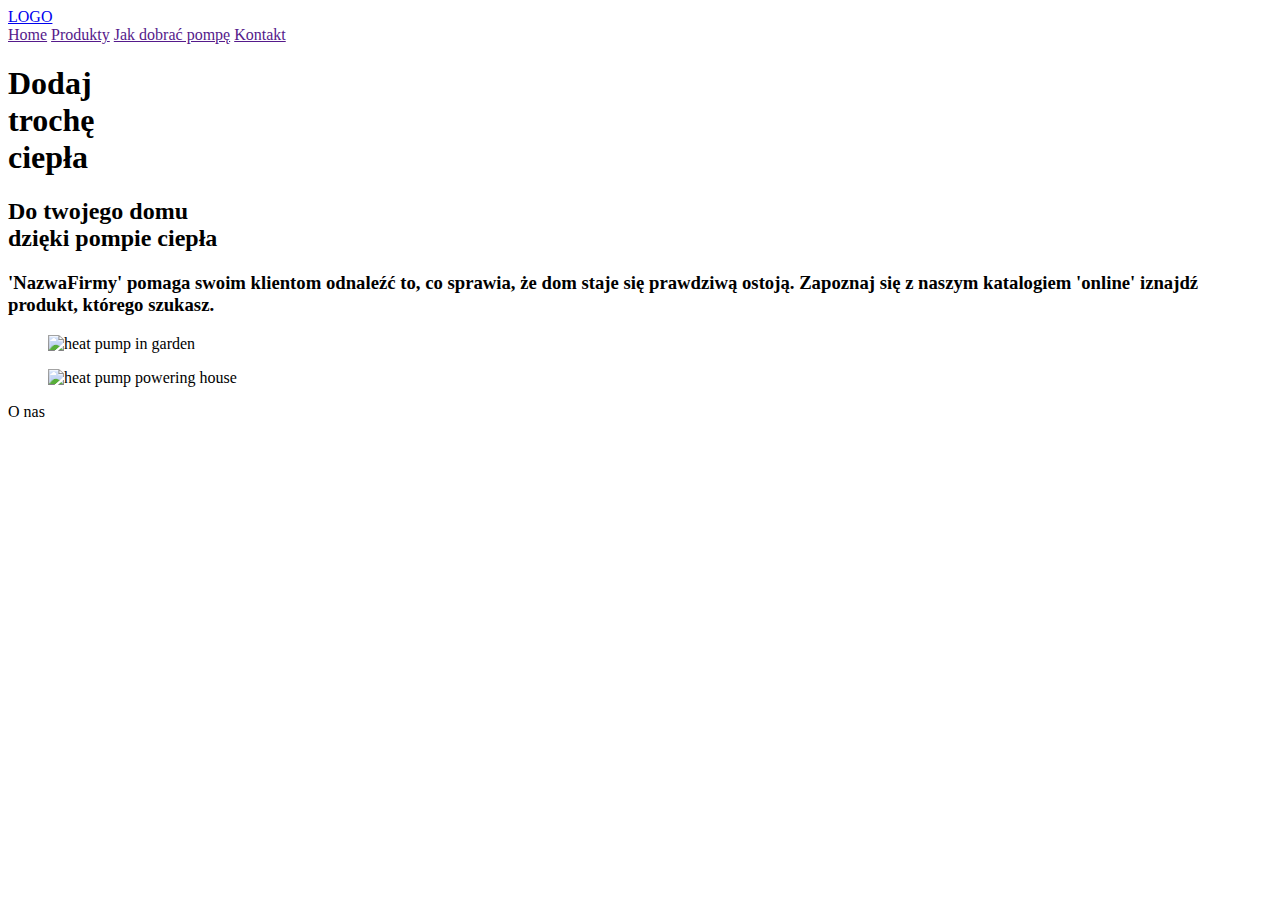
==== index.html @ c2d73fab "initial commit" ====
<!DOCTYPE html>
<html lang="pl">
	<head>
		<link rel="stylesheet" href="indexStyles.css" />

		<link rel="preconnect" href="https://fonts.gstatic.com" />
		<link href="https://fonts.googleapis.com/css2?family=Roboto:wght@100;300;500;700&display=swap" rel="stylesheet" />
	</head>

	<body>
		<header class="header">
			<a href="#default" class="logo">LOGO</a>
			<div class="header-right">
				<a href="">Home</a>
				<a href="">Produkty</a>
				<a href="">Jak dobrać pompę</a>
				<a href="">Kontakt</a>
			</div>
		</header>

		<div class="row">
			<div class="column left">
				<section class="pump-description">
					<h1>
						Dodaj <br />
						trochę <br />
						ciepła
					</h1>
					<h2>
						Do twojego domu <br />
						dzięki pompie ciepła
					</h2>
					<h3>
						'NazwaFirmy' pomaga swoim klientom odnaleźć to, co sprawia, że dom staje się prawdziwą ostoją. Zapoznaj się z naszym katalogiem 'online'
						iznajdź produkt, którego szukasz.
					</h3>
				</section>
			</div>
			<div class="column right">
				<figure>
					<img src="Images/hp3.png" alt="heat pump in garden" />
				</figure>
			</div>
		</div>

		<div class="about-us">
			<figure>
				<img src="Images/heat-pump 1.jpg" alt="heat pump powering house" />
			</figure>
			<p>O nas</p>
		</div>
	</body>
</html>
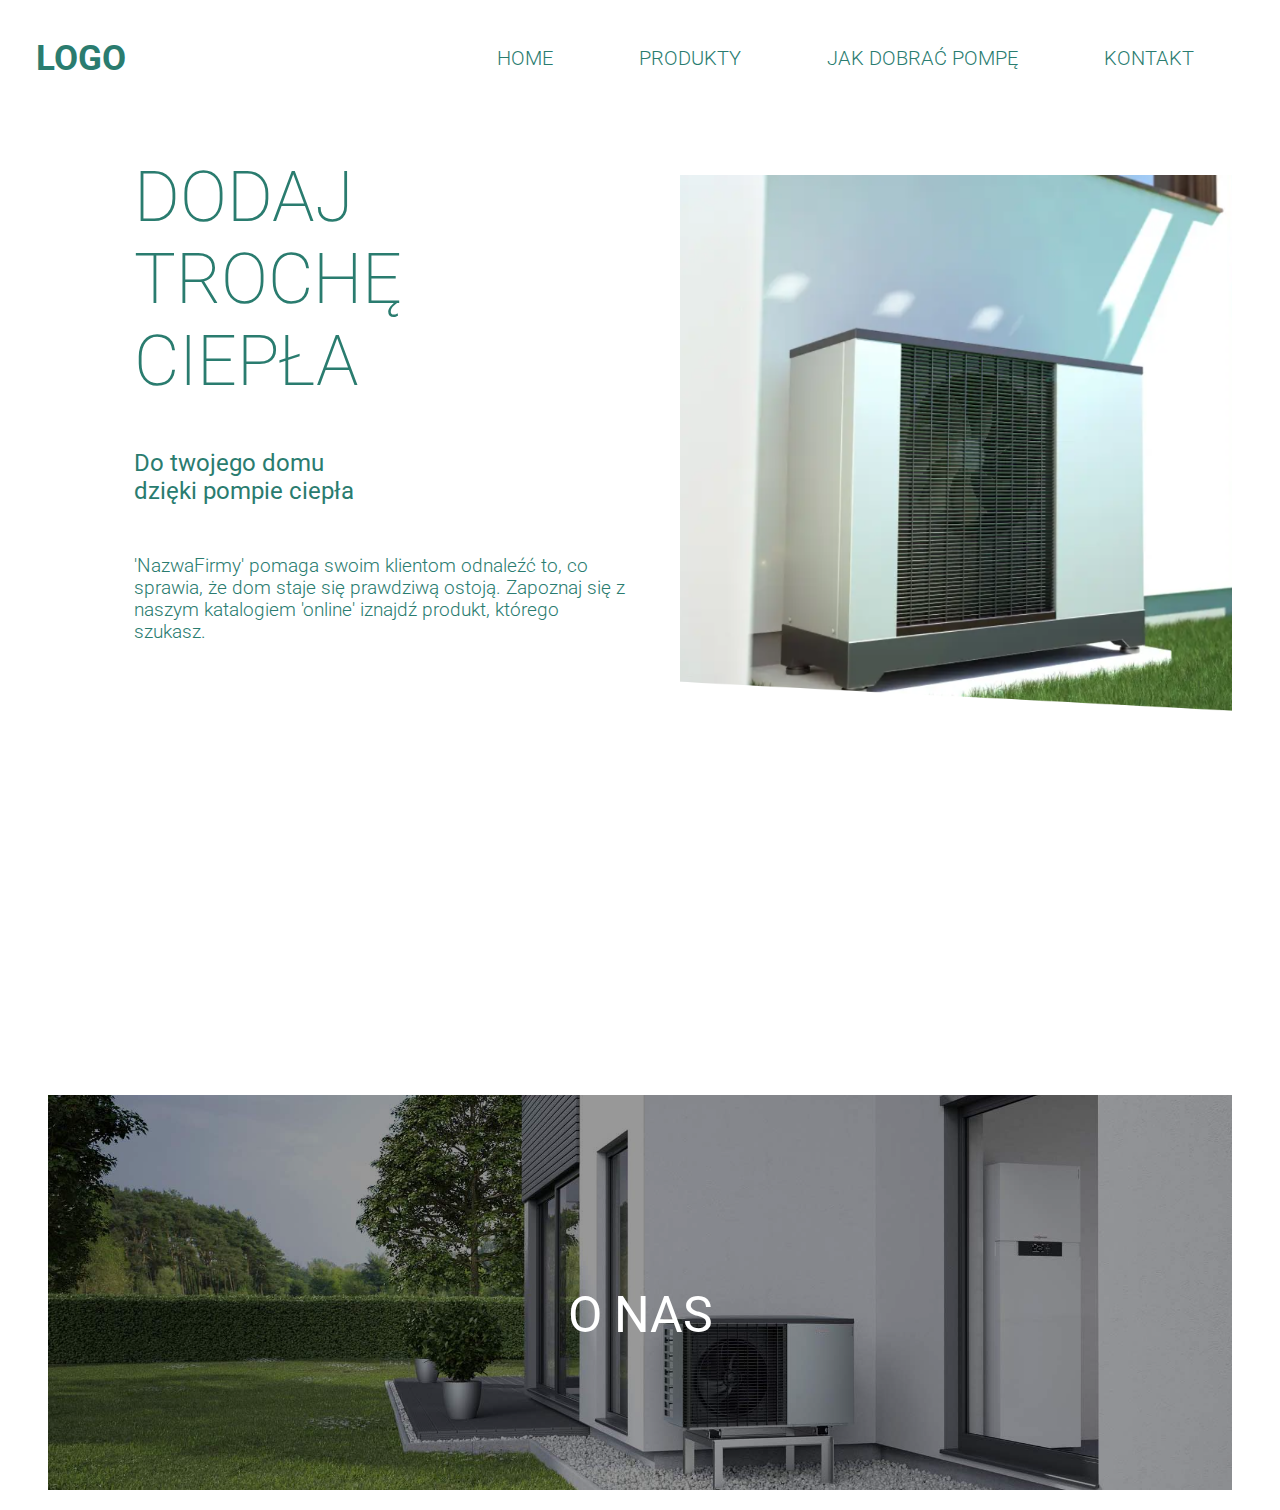
==== commit 95dbcbd1: "initial commit" ====
--- a/index.html
+++ b/index.html
@@ -48,6 +48,8 @@
 				<img src="Images/heat-pump 1.jpg" alt="heat pump powering house" />
 			</figure>
 			<p>O nas</p>
+
+			<div class="our-history"></div>
 		</div>
 	</body>
 </html>
--- a/indexStyles.css
+++ b/indexStyles.css
@@ -0,0 +1,170 @@
+body::-webkit-scrollbar {
+	padding: 0;
+	margin: 0;
+
+	overflow-y: scroll;
+	-ms-overflow-style: none; /* IE and Edge */
+	scrollbar-width: none; /* Firefox */
+	display: none; /* Hide scrollbar for Chrome, Safari and Opera */
+}
+
+/* 
+HEADER HEADER HEADER
+HEADER HEADER HEADER
+*/
+
+.header {
+	overflow: hidden;
+	padding: 20px 10px;
+}
+
+.header a {
+	float: left;
+	color: #2a7c6f;
+	text-transform: uppercase;
+	margin-right: 50px;
+	text-align: center;
+	font-family: "Roboto", sans-serif;
+	padding: 18px;
+	font-weight: 300;
+	text-decoration: none;
+	font-size: 20px;
+	line-height: 25px;
+	border-radius: 4px;
+}
+
+.header a:hover {
+	color: #70ccbd;
+}
+
+.header a.logo {
+	font-size: 35px;
+	font-weight: bold;
+}
+
+.header-right {
+	float: right;
+}
+
+@media screen and (max-width: 990px) {
+	.header a {
+		margin-right: 10px;
+	}
+}
+
+@media screen and (max-width: 795px) {
+	.header a {
+		float: none;
+		display: block;
+		text-align: center;
+	}
+	.header-right {
+		float: none;
+	}
+}
+
+/* 
+HEADER HEADER HEADER
+HEADER HEADER HEADER
+*/
+
+/* 
+ADD-HEAT SECTION ADD-HEAT SECTION
+ADD-HEAT SECTION ADD-HEAT SECTION
+*/
+
+.column {
+	float: left;
+	color: #2a7c6f;
+	font-family: "Roboto", sans-serif;
+}
+.left {
+	width: 50%;
+}
+
+.right {
+	width: 50%;
+}
+.right img {
+	margin-top: 50px;
+	max-width: 100%;
+	height: auto;
+}
+
+.pump-description {
+	margin: 0 0 0 20%;
+}
+.pump-description h1 {
+	font-weight: 200;
+	font-size: 70px;
+	text-transform: uppercase;
+}
+.pump-description h2 {
+	font-weight: 400;
+}
+.pump-description h3 {
+	font-weight: 300;
+	margin-top: 50px;
+	max-width: 500px;
+}
+
+.row:after {
+	content: "";
+	display: table;
+	clear: both;
+}
+
+@media screen and (max-width: 1000px) {
+	.column {
+		width: 100%;
+	}
+	.right img {
+		display: block;
+		margin-left: auto;
+		margin-right: auto;
+		width: 100%;
+	}
+
+	.pump-description {
+		margin: 0px;
+		text-align: center;
+	}
+	.pump-description h3 {
+		margin: auto;
+		margin-top: 50px;
+	}
+}
+
+/* 
+ADD-HEAT SECTION ADD-HEAT SECTION
+ADD-HEAT SECTION ADD-HEAT SECTION
+*/
+
+/*ABOUT-US ABOUT-US ABOUT-US*/
+/*ABOUT-US ABOUT-US ABOUT-US*/
+
+.about-us {
+	margin-top: 350px;
+	text-align: center;
+	position: relative;
+}
+
+.about-us img {
+	width: 100%;
+	height: auto;
+
+	filter: brightness(60%);
+}
+.about-us p {
+	position: absolute;
+	top: 50%;
+	left: 50%;
+	transform: translate(-50%, -100%);
+	color: white;
+	font-size: 50px;
+	text-transform: uppercase;
+	font-family: "Roboto", sans-serif;
+}
+
+/*ABOUT-US ABOUT-US ABOUT-US*/
+/*ABOUT-US ABOUT-US ABOUT-US*/
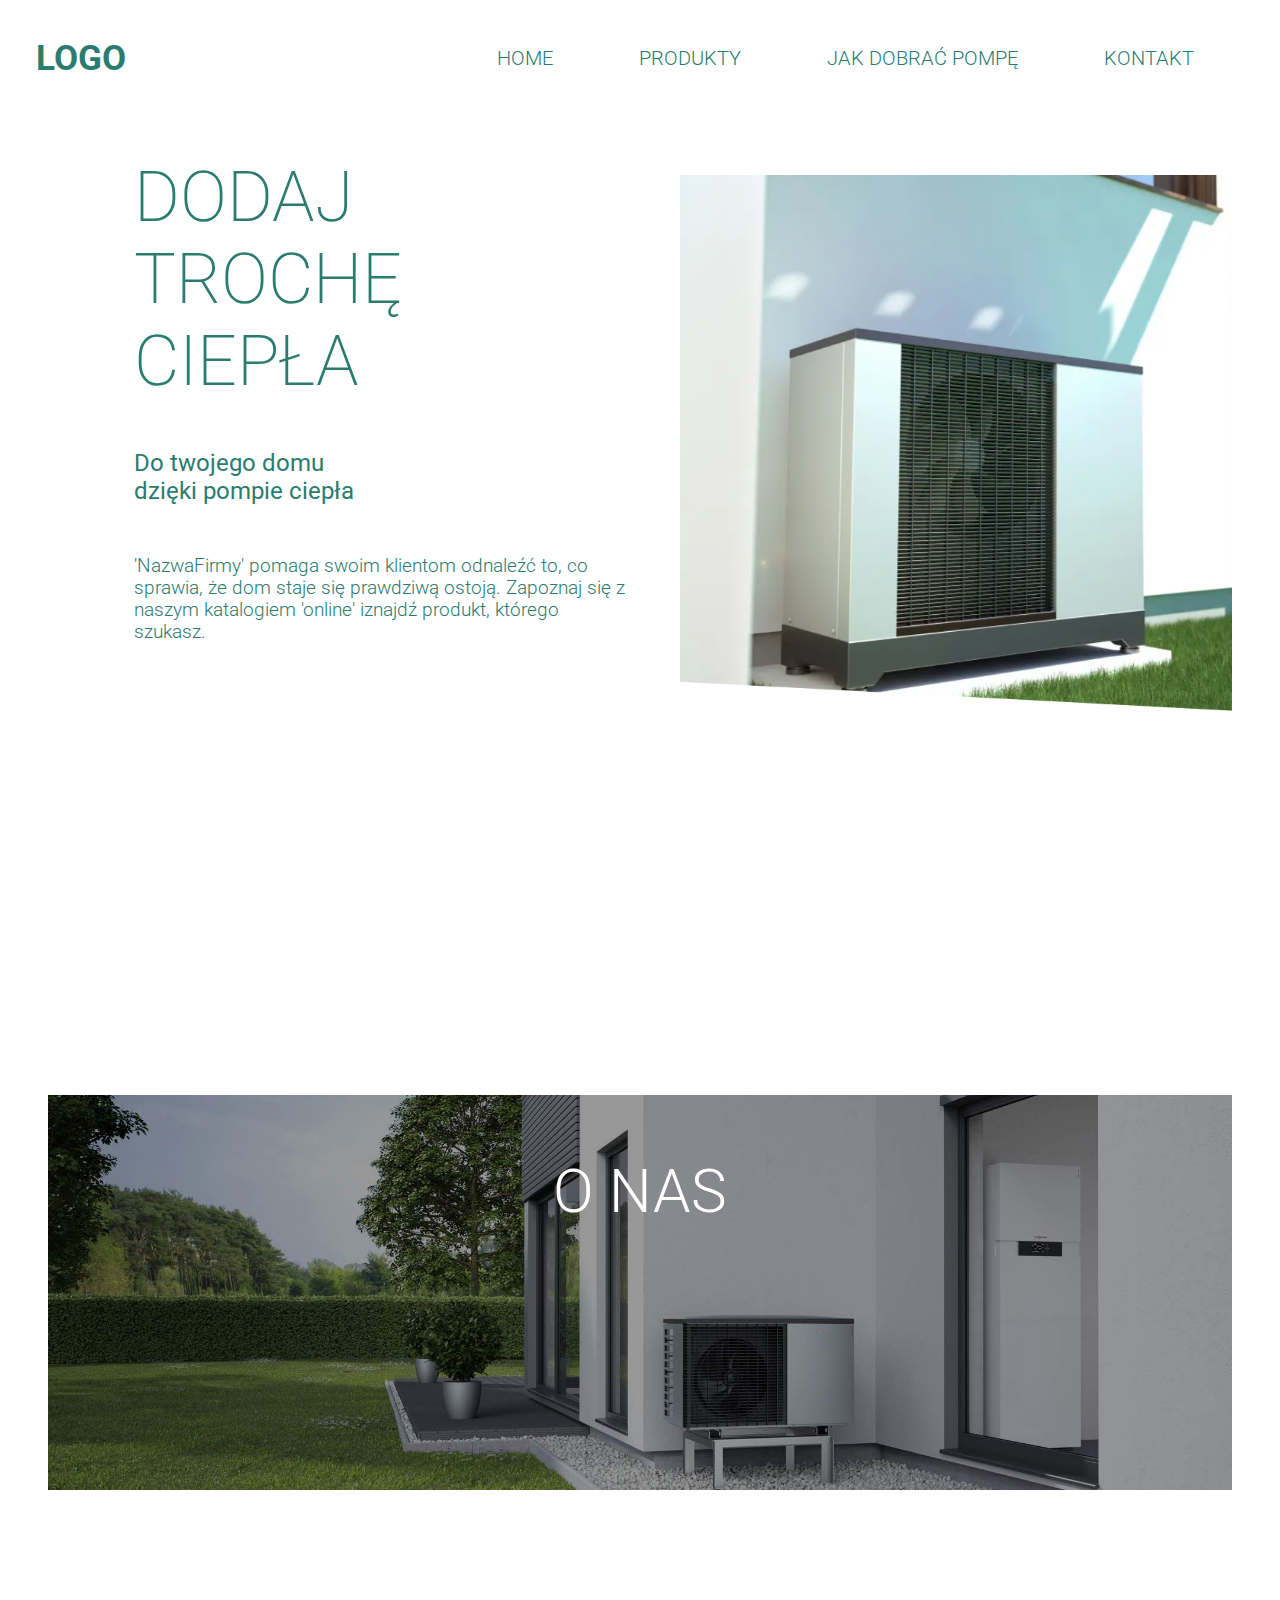
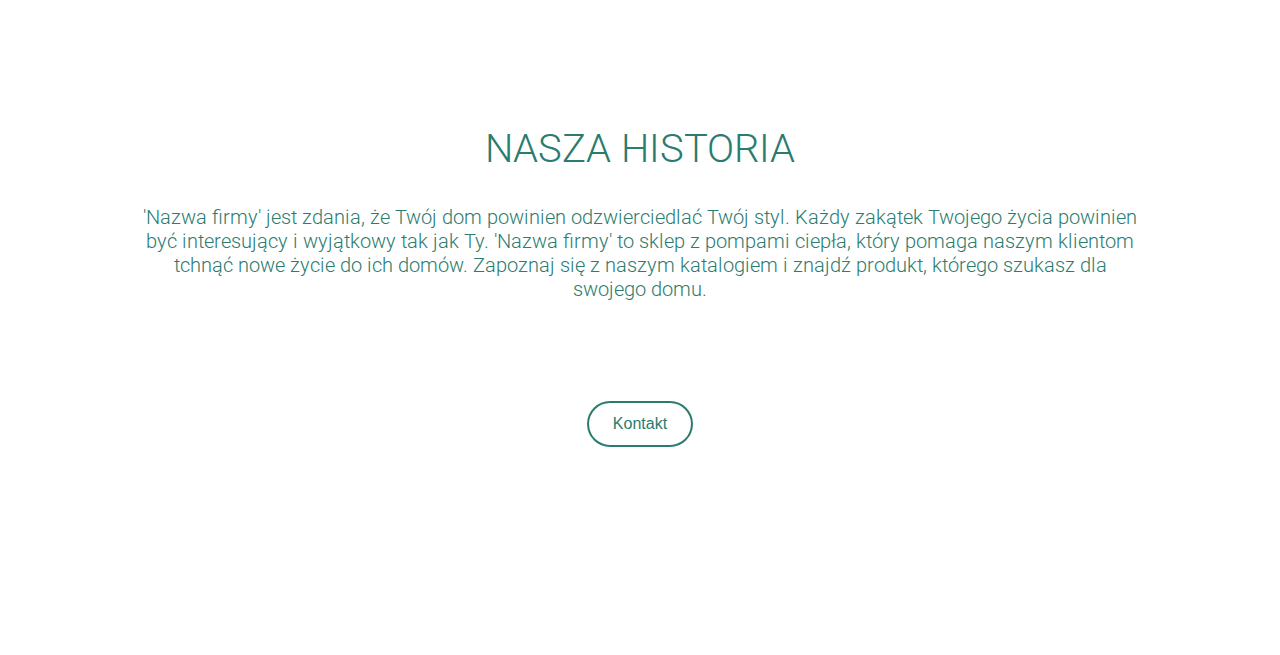
==== commit 2bc57016: "added another text explaining history of website" ====
--- a/index.html
+++ b/index.html
@@ -49,7 +49,17 @@
 			</figure>
 			<p>O nas</p>
 
-			<div class="our-history"></div>
+			<div class="our-history">
+				<h2>Nasza historia</h2>
+				<article>
+					'Nazwa firmy' jest zdania, że Twój dom powinien odzwierciedlać Twój styl. Każdy zakątek Twojego życia powinien być interesujący i wyjątkowy
+					tak jak Ty. 'Nazwa firmy' to sklep z pompami ciepła,
+					<!--odkryć ich osobowość -->
+					który pomaga naszym klientom tchnąć nowe życie do ich domów. Zapoznaj się z naszym katalogiem i znajdź produkt, którego szukasz dla swojego
+					domu.
+				</article>
+				<button class="btn">Kontakt</button>
+			</div>
 		</div>
 	</body>
 </html>
--- a/indexStyles.css
+++ b/indexStyles.css
@@ -156,15 +156,57 @@
 	filter: brightness(60%);
 }
 .about-us p {
-	position: absolute;
+	position: relative;
 	top: 50%;
 	left: 50%;
-	transform: translate(-50%, -100%);
+	transform: translate(-50%, -560%);
 	color: white;
-	font-size: 50px;
-	text-transform: uppercase;
-	font-family: "Roboto", sans-serif;
-}
-
-/*ABOUT-US ABOUT-US ABOUT-US*/
-/*ABOUT-US ABOUT-US ABOUT-US*/
+	font-size: 60px;
+	text-transform: uppercase;
+	font-family: "Roboto", sans-serif;
+	font-weight: 300;
+}
+
+.our-history {
+	color: #2a7c6f;
+	font-family: "Roboto", sans-serif;
+	text-align: center;
+}
+
+.our-history h2 {
+	margin-top: 100px;
+	font-size: 40px;
+	font-weight: 300;
+	text-transform: uppercase;
+}
+
+.our-history article {
+	max-width: 1000px;
+	margin: auto;
+	font-weight: 300;
+	font-size: 20px;
+}
+
+.btn {
+	background-color: white;
+	color: #2a7c6f;
+	border: 2px solid #2a7c6f;
+	outline: none;
+	border-radius: 25px;
+	padding: 12px 24px;
+	margin: 100px 0px 200px;
+	text-align: center;
+	text-decoration: none;
+	display: inline-block;
+	font-size: 16px;
+	transition-duration: 0.4s;
+	cursor: pointer;
+}
+
+.btn:hover {
+	background-color: #2a7c6f;
+	color: white;
+}
+
+/*ABOUT-US ABOUT-US ABOUT-US*/
+/*ABOUT-US ABOUT-US ABOUT-US*/
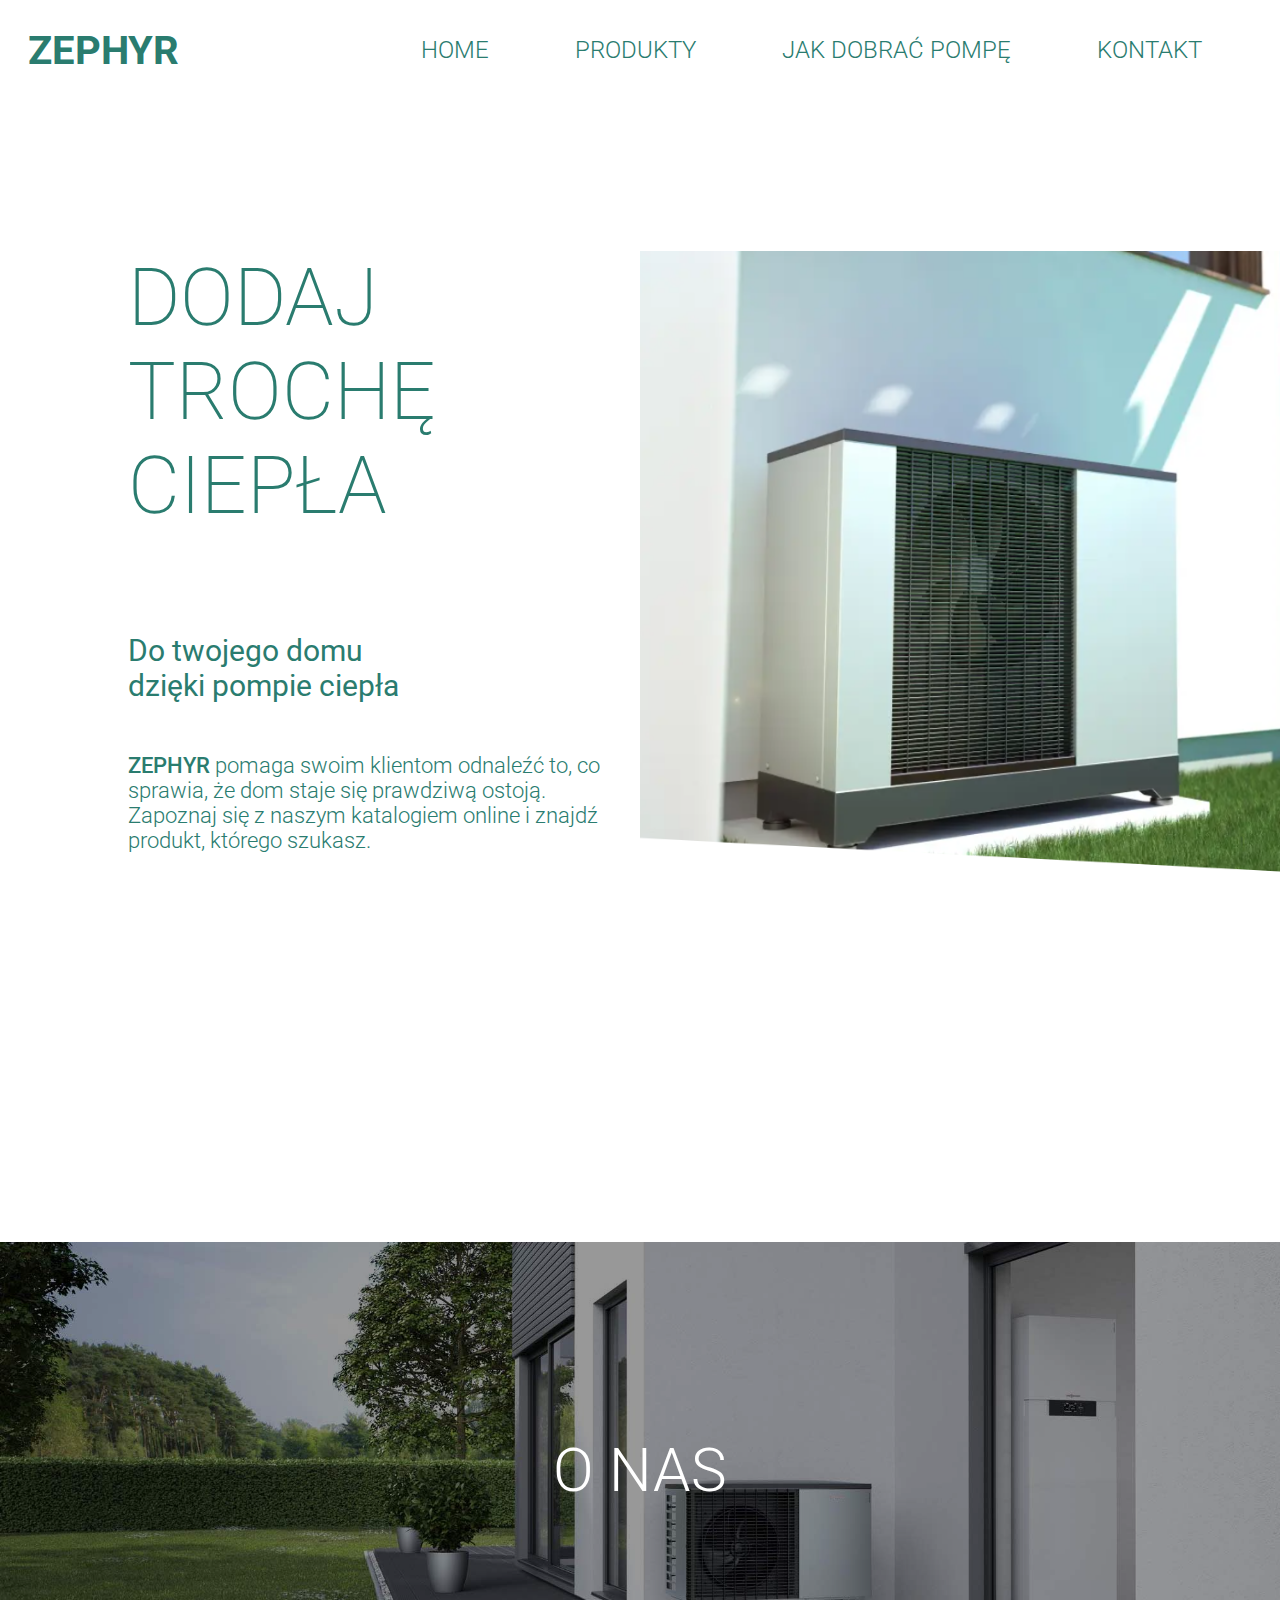
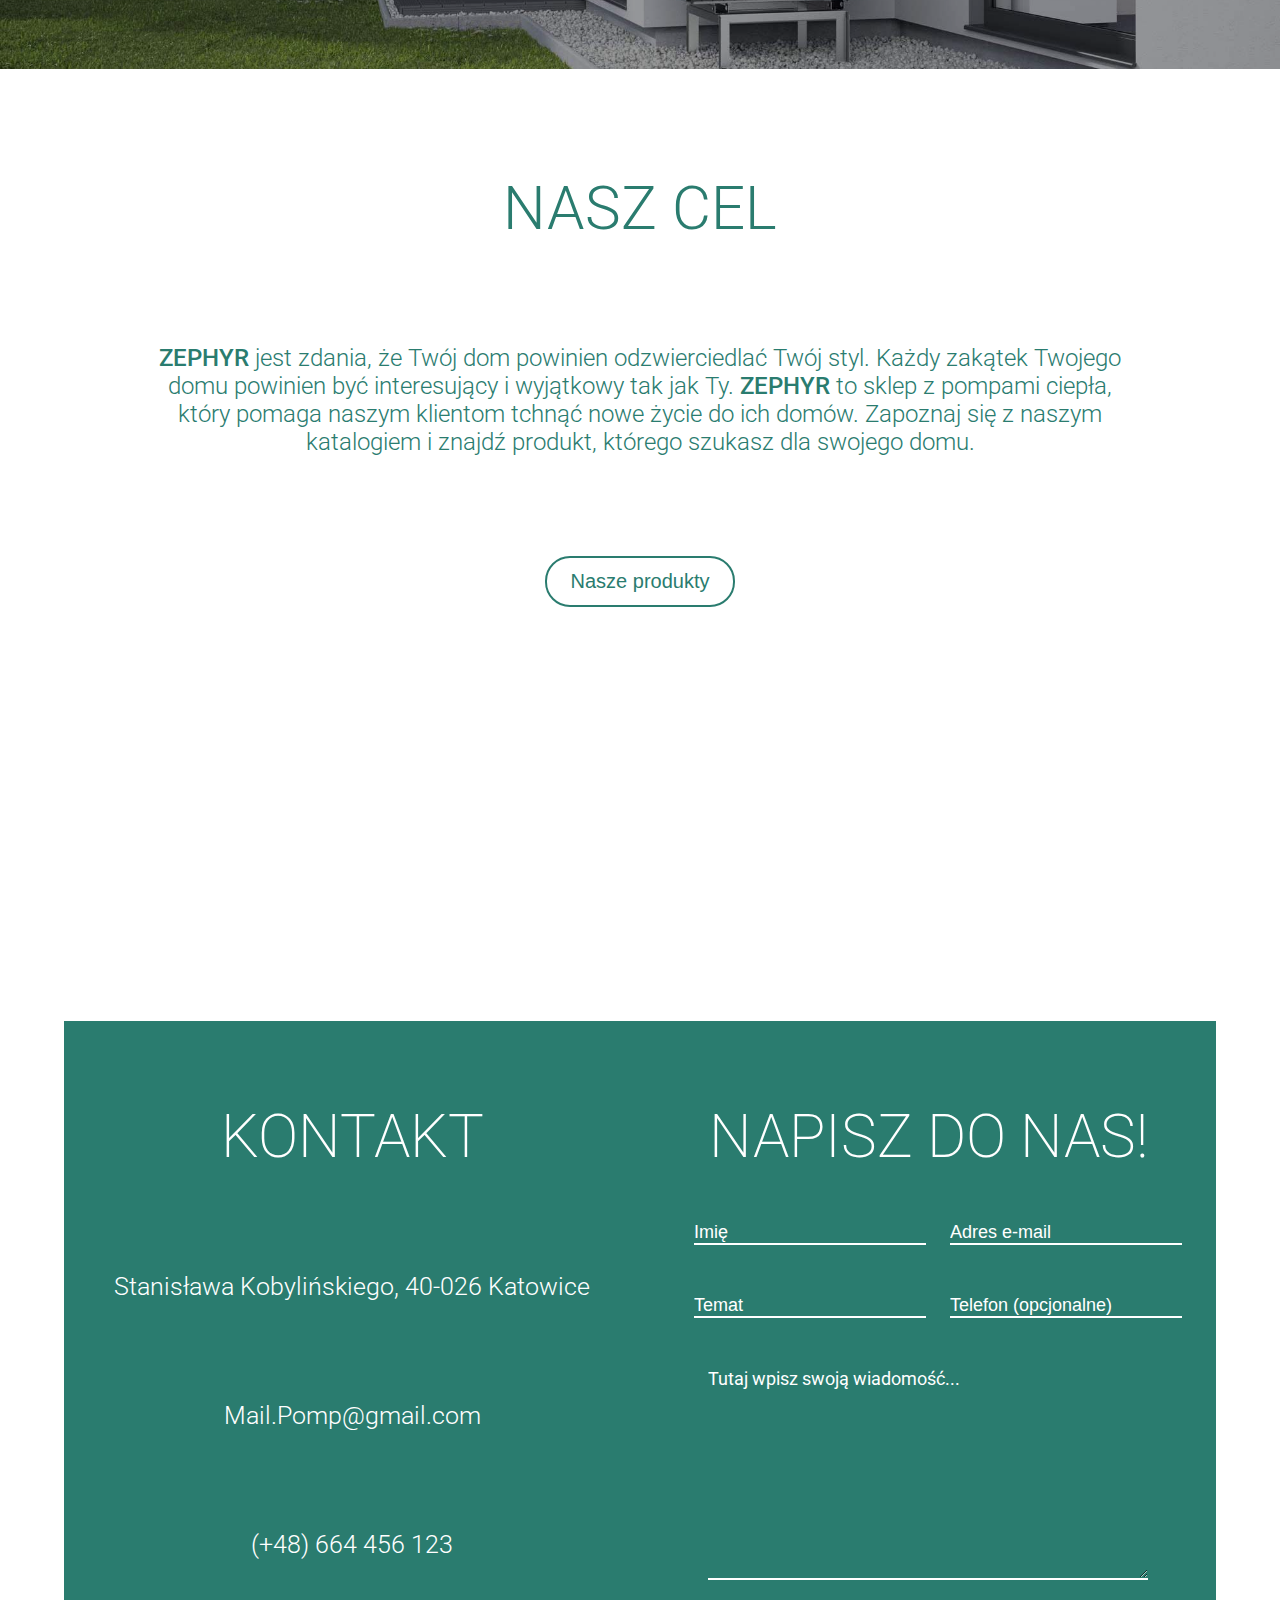
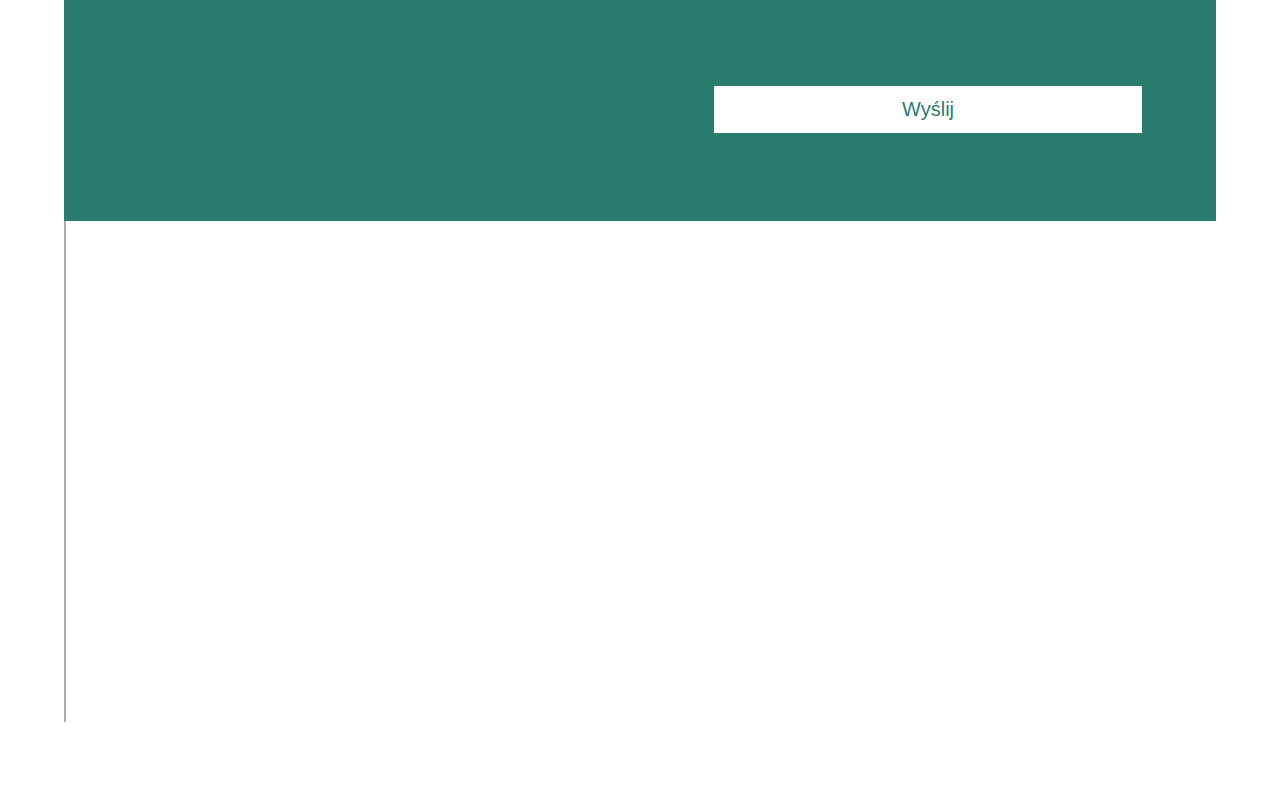
==== commit 21056cea: "Added emailing form and two remaning pages" ====
--- a/index.html
+++ b/index.html
@@ -9,12 +9,12 @@
 
 	<body>
 		<header class="header">
-			<a href="#default" class="logo">LOGO</a>
+			<a href="#default" class="logo">Zephyr</a>
 			<div class="header-right">
-				<a href="">Home</a>
-				<a href="">Produkty</a>
-				<a href="">Jak dobrać pompę</a>
-				<a href="">Kontakt</a>
+				<a href="index.html">Home</a>
+				<a href="products.html">Produkty</a>
+				<a href="howToChooseHeatPump.html">Jak dobrać pompę</a>
+				<a href="#contact">Kontakt</a>
 			</div>
 		</header>
 
@@ -31,8 +31,8 @@
 						dzięki pompie ciepła
 					</h2>
 					<h3>
-						'NazwaFirmy' pomaga swoim klientom odnaleźć to, co sprawia, że dom staje się prawdziwą ostoją. Zapoznaj się z naszym katalogiem 'online'
-						iznajdź produkt, którego szukasz.
+						<span class="company-name">Zephyr</span> pomaga swoim klientom odnaleźć to, co sprawia, że dom staje się prawdziwą ostoją. Zapoznaj się z
+						naszym katalogiem online i znajdź produkt, którego szukasz.
 					</h3>
 				</section>
 			</div>
@@ -47,19 +47,65 @@
 			<figure>
 				<img src="Images/heat-pump 1.jpg" alt="heat pump powering house" />
 			</figure>
+
 			<p>O nas</p>
 
 			<div class="our-history">
-				<h2>Nasza historia</h2>
+				<h2>Nasz cel</h2>
 				<article>
-					'Nazwa firmy' jest zdania, że Twój dom powinien odzwierciedlać Twój styl. Każdy zakątek Twojego życia powinien być interesujący i wyjątkowy
-					tak jak Ty. 'Nazwa firmy' to sklep z pompami ciepła,
+					<span class="company-name">Zephyr</span> jest zdania, że Twój dom powinien odzwierciedlać Twój styl. Każdy zakątek Twojego domu powinien być
+					interesujący i wyjątkowy tak jak Ty. <span class="company-name">Zephyr</span> to sklep z pompami ciepła,
 					<!--odkryć ich osobowość -->
 					który pomaga naszym klientom tchnąć nowe życie do ich domów. Zapoznaj się z naszym katalogiem i znajdź produkt, którego szukasz dla swojego
 					domu.
 				</article>
-				<button class="btn">Kontakt</button>
+				<button class="btn" onclick="window.location.href='products.html'">Nasze produkty</button>
 			</div>
 		</div>
+
+		<section class="contact" id="contact">
+			<div class="row">
+				<div class="column left">
+					<h2>Kontakt</h2>
+					<span class="address">Stanisława Kobylińskiego, 40-026 Katowice</span>
+					<span class="email">Mail.Pomp@gmail.com</span>
+					<span class="phone">(+48) 664 456 123</span>
+				</div>
+				<div class="column right">
+					<div class="container">
+						<h2>Napisz do nas!</h2>
+						<form target="_blank" action="https://formsubmit.co/erykbabayan@gmail.com" method="POST">
+							<div class="form-group">
+								<div class="form-row">
+									<div class="col left-col">
+										<input type="text" name="Imię" class="form-control" placeholder="Imię" required />
+									</div>
+									<div class="col right-col">
+										<input type="email" name="E-mail" class="form-control" placeholder="Adres e-mail" required />
+									</div>
+								</div>
+								<div class="form-row">
+									<div class="col left-col">
+										<input type="text" name="Temat" class="form-control" placeholder="Temat" required />
+									</div>
+									<div class="col right-col">
+										<input type="number" name="Telefon" class="form-control" placeholder="Telefon (opcjonalne)" />
+									</div>
+								</div>
+							</div>
+							<div class="form-text">
+								<textarea placeholder="Tutaj wpisz swoją wiadomość..." class="form-control" name="Wiadomość" rows="10" required></textarea>
+							</div>
+							<button type="submit" class="btn submit-btn">Wyślij</button>
+						</form>
+					</div>
+				</div>
+			</div>
+			<section id="map" class="map">
+				<iframe
+					src="https://www.google.com/maps/embed?pb=!1m18!1m12!1m3!1d379.1982712403925!2d19.025999664894293!3d50.25585923996117!2m3!1f0!2f0!3f0!3m2!1i1024!2i768!4f13.1!3m3!1m2!1s0x4716ce4a29ecc34d%3A0xf889ef16e2c2733e!2sKobyli%C5%84skiego%2C%2040-000%20Katowice!5e0!3m2!1spl!2spl!4v1614447773264!5m2!1spl!2spl"
+				></iframe>
+			</section>
+		</section>
 	</body>
 </html>
--- a/indexStyles.css
+++ b/indexStyles.css
@@ -1,3 +1,12 @@
+* {
+	margin: 0px;
+	padding: 0px;
+}
+
+html {
+	scroll-behavior: smooth;
+}
+
 body::-webkit-scrollbar {
 	padding: 0;
 	margin: 0;
@@ -28,7 +37,7 @@
 	padding: 18px;
 	font-weight: 300;
 	text-decoration: none;
-	font-size: 20px;
+	font-size: 24px;
 	line-height: 25px;
 	border-radius: 4px;
 }
@@ -38,7 +47,7 @@
 }
 
 .header a.logo {
-	font-size: 35px;
+	font-size: 40px;
 	font-weight: bold;
 }
 
@@ -74,6 +83,7 @@
 */
 
 .column {
+	margin-top: 150px;
 	float: left;
 	color: #2a7c6f;
 	font-family: "Roboto", sans-serif;
@@ -86,7 +96,6 @@
 	width: 50%;
 }
 .right img {
-	margin-top: 50px;
 	max-width: 100%;
 	height: auto;
 }
@@ -101,11 +110,16 @@
 }
 .pump-description h2 {
 	font-weight: 400;
+	margin: 50px 0px;
 }
 .pump-description h3 {
 	font-weight: 300;
-	margin-top: 50px;
 	max-width: 500px;
+}
+
+.company-name {
+	font-weight: 500;
+	text-transform: uppercase;
 }
 
 .row:after {
@@ -114,7 +128,27 @@
 	clear: both;
 }
 
-@media screen and (max-width: 1000px) {
+@media screen and (max-width: 5000px) {
+	.pump-description h1 {
+		font-size: 80px;
+		margin-bottom: 100px;
+	}
+	.pump-description h2 {
+		font-size: 30px;
+	}
+	.pump-description h3 {
+		font-size: 22px;
+		padding-right: 25px;
+	}
+}
+
+@media screen and (max-width: 1250px) {
+	.pump-description h1 {
+		margin-bottom: 50px;
+	}
+}
+
+@media screen and (max-width: 1100px) {
 	.column {
 		width: 100%;
 	}
@@ -129,9 +163,11 @@
 		margin: 0px;
 		text-align: center;
 	}
+
 	.pump-description h3 {
 		margin: auto;
 		margin-top: 50px;
+		font-size: 22px;
 	}
 }
 
@@ -152,15 +188,14 @@
 .about-us img {
 	width: 100%;
 	height: auto;
-
 	filter: brightness(60%);
 }
 .about-us p {
-	position: relative;
+	color: white;
+	position: absolute;
 	top: 50%;
 	left: 50%;
-	transform: translate(-50%, -560%);
-	color: white;
+	transform: translate(-50%, -550%);
 	font-size: 60px;
 	text-transform: uppercase;
 	font-family: "Roboto", sans-serif;
@@ -174,8 +209,8 @@
 }
 
 .our-history h2 {
-	margin-top: 100px;
-	font-size: 40px;
+	margin: 100px 0px;
+	font-size: 60px;
 	font-weight: 300;
 	text-transform: uppercase;
 }
@@ -184,7 +219,8 @@
 	max-width: 1000px;
 	margin: auto;
 	font-weight: 300;
-	font-size: 20px;
+	font-size: 24px;
+	padding: 0 3%;
 }
 
 .btn {
@@ -198,7 +234,7 @@
 	text-align: center;
 	text-decoration: none;
 	display: inline-block;
-	font-size: 16px;
+	font-size: 20px;
 	transition-duration: 0.4s;
 	cursor: pointer;
 }
@@ -210,3 +246,134 @@
 
 /*ABOUT-US ABOUT-US ABOUT-US*/
 /*ABOUT-US ABOUT-US ABOUT-US*/
+
+/*CONTACT CONTACT CONTACT*/
+/*CONTACT CONTACT CONTACT*/
+.contact {
+	padding: 5% 5%;
+}
+
+.contact .column {
+	float: left;
+	color: white;
+	font-family: "Roboto", sans-serif;
+	text-align: center;
+	background-color: #2a7c6f;
+	height: 800px;
+}
+.contact .left {
+	width: 50%;
+}
+.contact h2 {
+	margin-top: 80px;
+	font-weight: 200;
+	font-size: 70px;
+	text-transform: uppercase;
+}
+.contact span {
+	display: block;
+	margin-top: 100px;
+	font-size: large;
+	font-weight: 300;
+	margin-bottom: 50px;
+}
+.contact .right {
+	width: 50%;
+}
+
+@media screen and (max-width: 1001px) {
+	.contact .column {
+		width: 100%;
+		padding: 0%;
+		margin-top: 20px;
+	}
+}
+
+::placeholder {
+	/* Chrome, Firefox, Opera, Safari 10.1+ */
+	color: white;
+	opacity: 1; /* Firefox */
+}
+
+:-ms-input-placeholder {
+	/* Internet Explorer 10-11 */
+	color: white;
+}
+
+::-ms-input-placeholder {
+	/* Microsoft Edge */
+	color: white;
+}
+
+.container {
+	font-family: "Roboto", sans-serif;
+}
+
+input {
+	background-color: #2a7c6f;
+	color: white;
+	outline: 0;
+	border-width: 0 0 2px;
+	border-color: white;
+	margin-top: 50px;
+	font-size: 18px;
+	margin-left: 20px;
+}
+input:focus {
+	border-color: white;
+	outline: 1px;
+}
+
+.col {
+	display: inline-block;
+}
+
+textarea {
+	margin-top: 50px;
+	width: 440px;
+	background-color: #2a7c6f;
+
+	outline: 0;
+	border-width: 0 0 2px;
+	border-color: white;
+	font-family: "Roboto", sans-serif;
+	font-size: 18px;
+	color: white;
+}
+
+.submit-btn {
+	width: 75%;
+	border-radius: 0px;
+}
+.submit-btn:hover {
+	background-color: #94bdb6;
+	color: white;
+}
+
+@media screen and (max-width: 1200px) {
+	.contact .left span {
+		font-size: 20px;
+	}
+	.contact {
+		padding: 2% 2%;
+	}
+}
+
+@media screen and (min-width: 950px) {
+	.contact span {
+		font-size: 25px;
+	}
+	.contact h2 {
+		font-size: 60px;
+	}
+}
+
+/*MAP MAP MAP*/ /*MAP MAP MAP*/
+/*MAP MAP MAP*/ /*MAP MAP MAP*/
+
+.map iframe {
+	width: 99.8%;
+	height: 500px;
+	border-color: white;
+	border-top: #2a7c6f;
+}
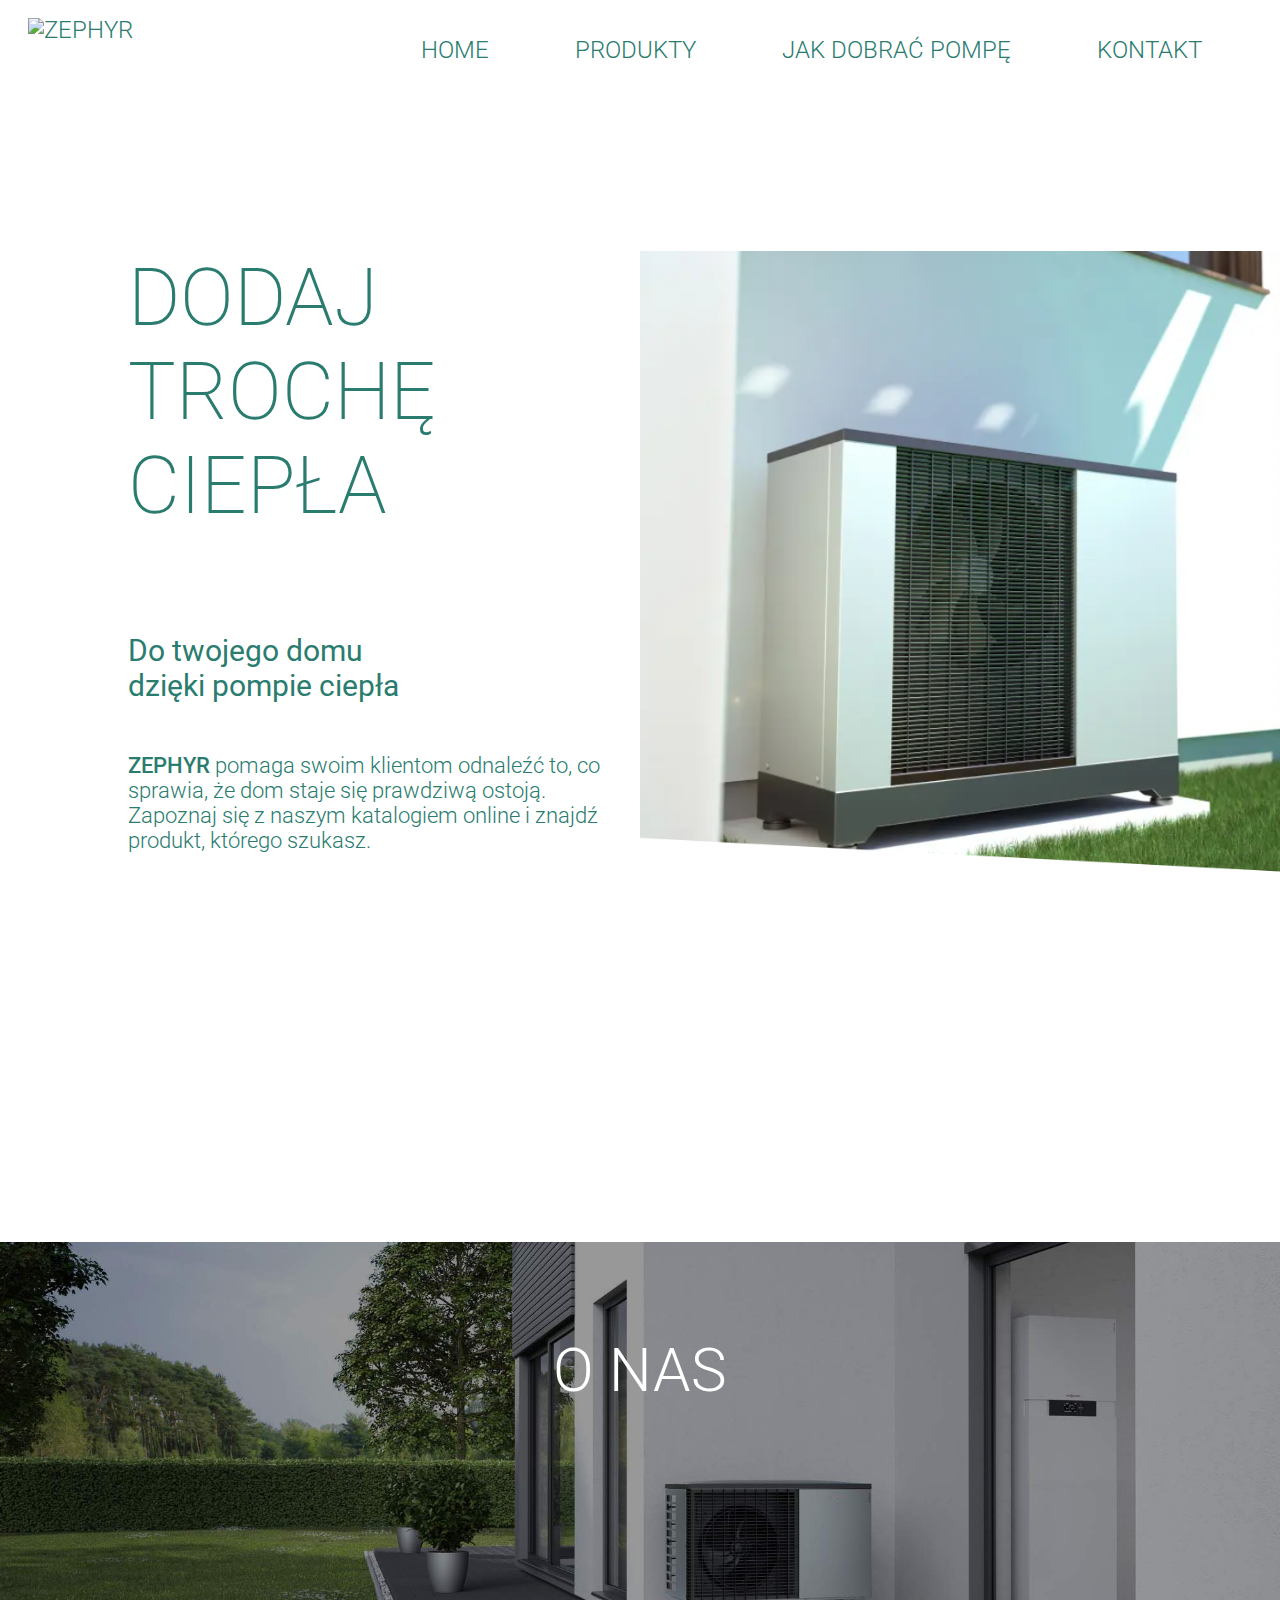
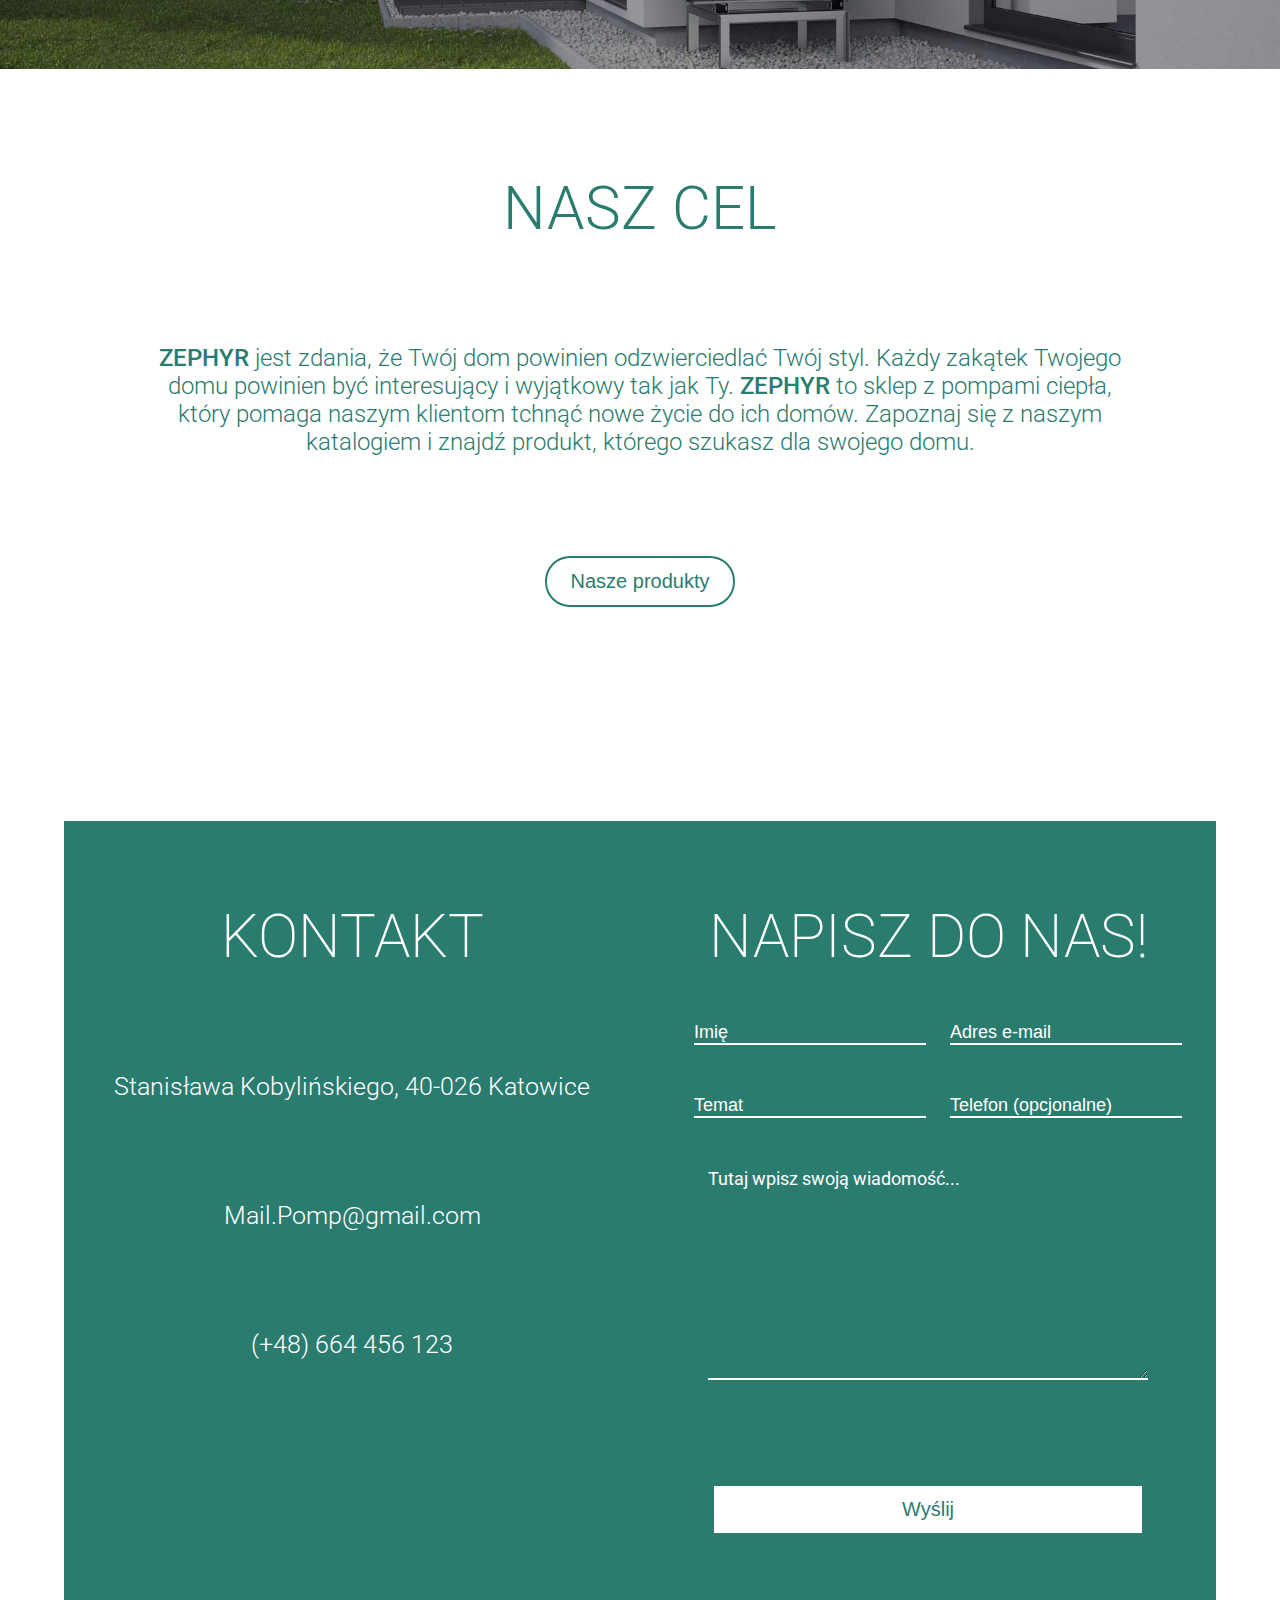
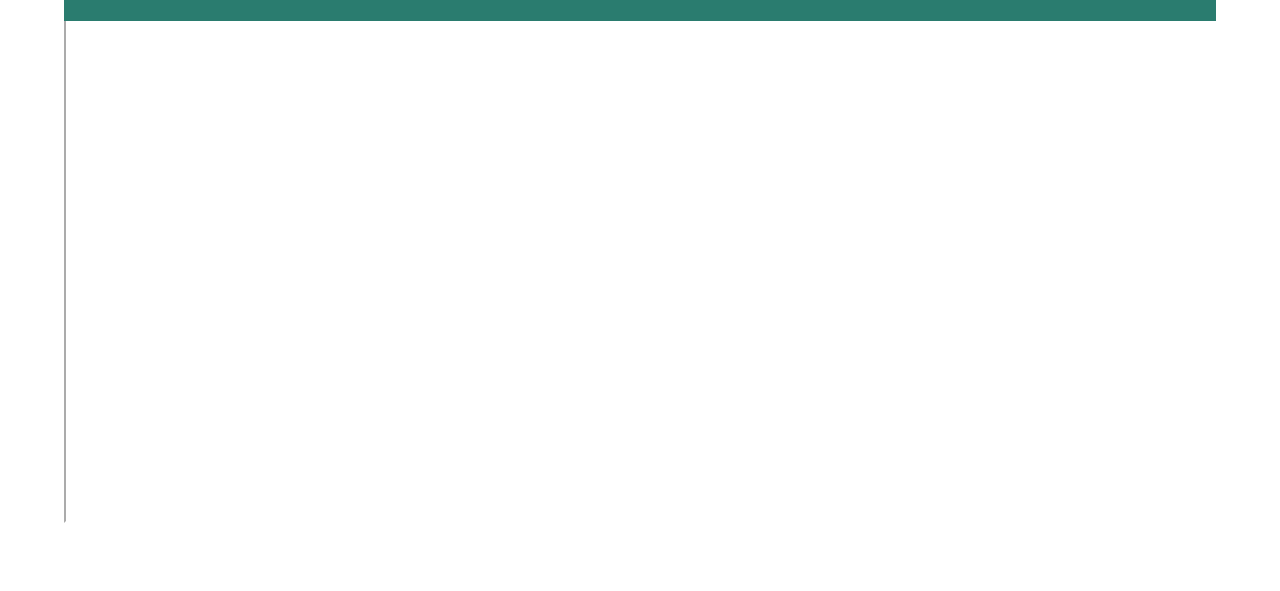
==== commit b81ed4a0: "Added product page and remaining products" ====
--- a/index.html
+++ b/index.html
@@ -9,7 +9,7 @@
 
 	<body>
 		<header class="header">
-			<a href="#default" class="logo">Zephyr</a>
+			<a href="#default" class="logo"><img src="images/logo1.png" alt="Zephyr" /></a>
 			<div class="header-right">
 				<a href="index.html">Home</a>
 				<a href="products.html">Produkty</a>
--- a/indexStyles.css
+++ b/indexStyles.css
@@ -46,22 +46,21 @@
 	color: #70ccbd;
 }
 
-.header a.logo {
-	font-size: 40px;
-	font-weight: bold;
+.logo {
+	margin-top: -20px;
 }
 
 .header-right {
 	float: right;
 }
 
-@media screen and (max-width: 990px) {
+@media screen and (max-width: 1170px) {
 	.header a {
 		margin-right: 10px;
 	}
 }
 
-@media screen and (max-width: 795px) {
+@media screen and (max-width: 975px) {
 	.header a {
 		float: none;
 		display: block;
@@ -230,7 +229,7 @@
 	outline: none;
 	border-radius: 25px;
 	padding: 12px 24px;
-	margin: 100px 0px 200px;
+	margin: 100px 0px 00px;
 	text-align: center;
 	text-decoration: none;
 	display: inline-block;
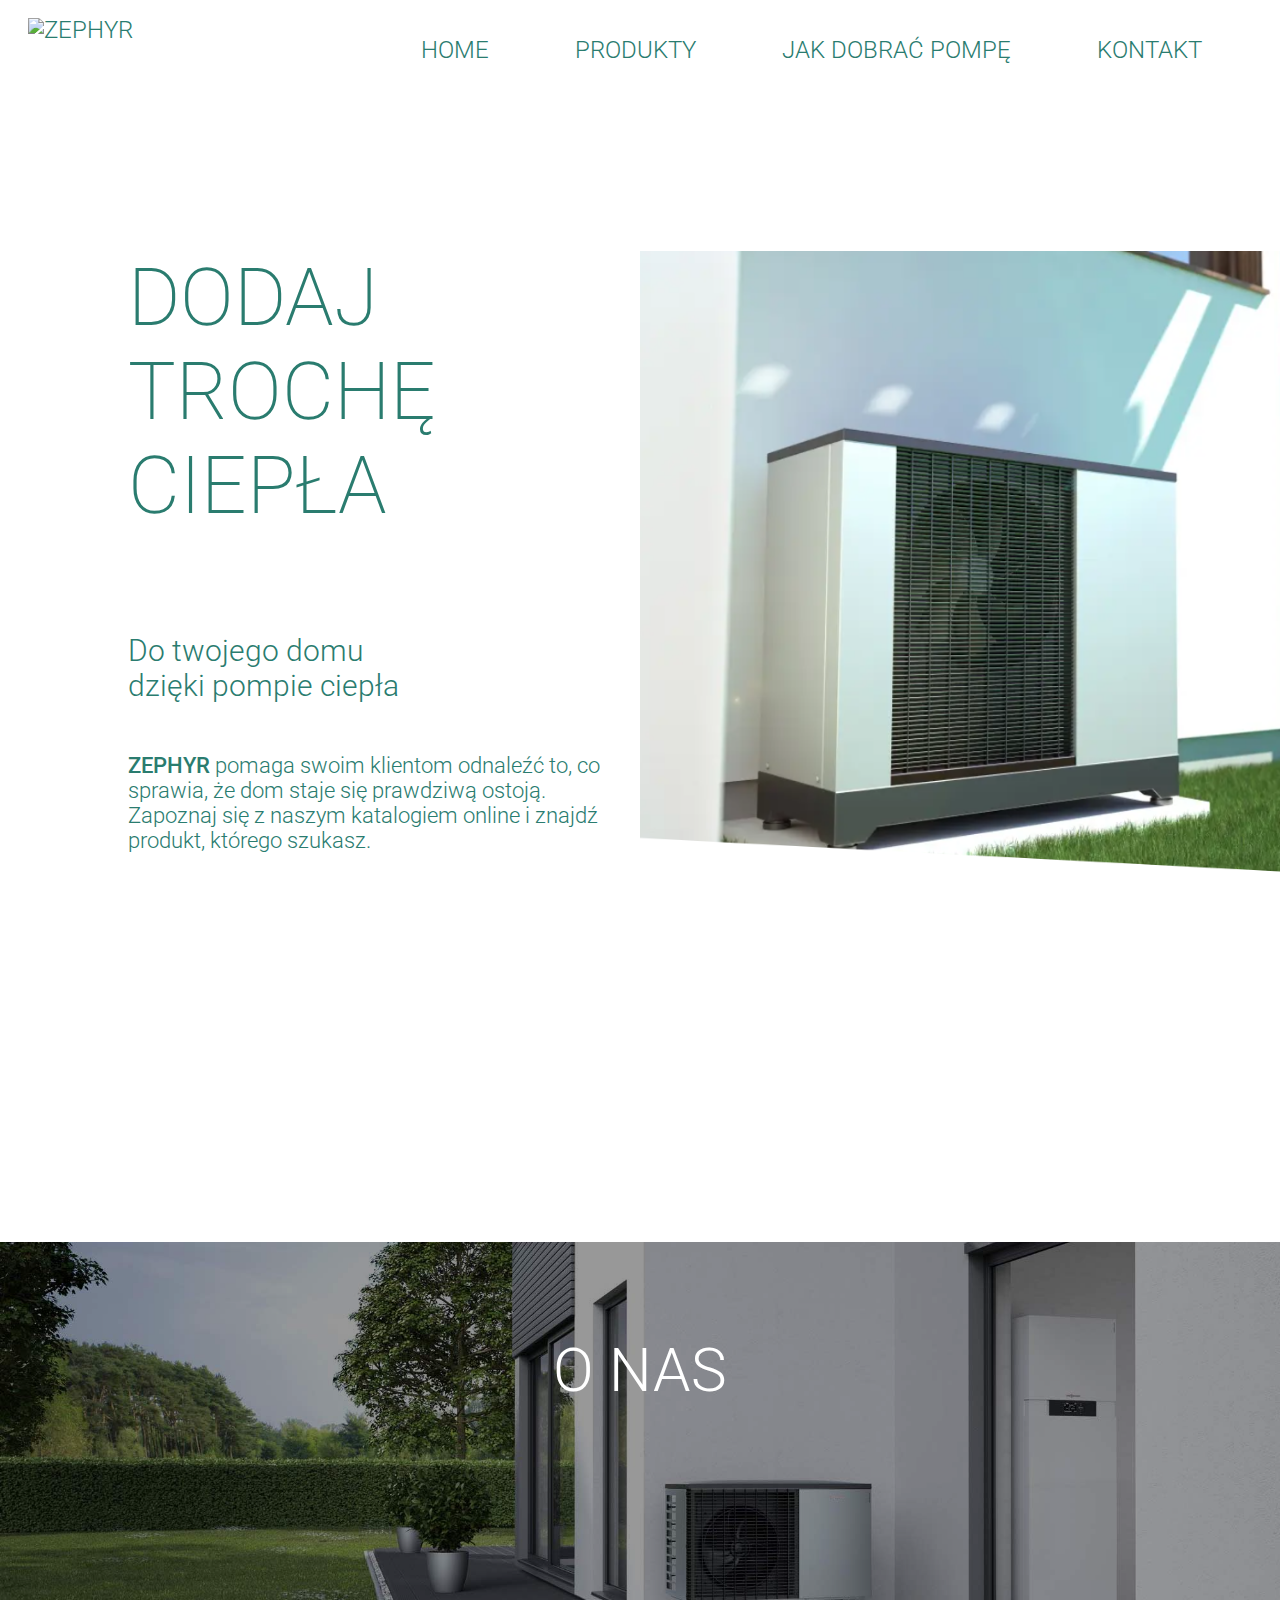
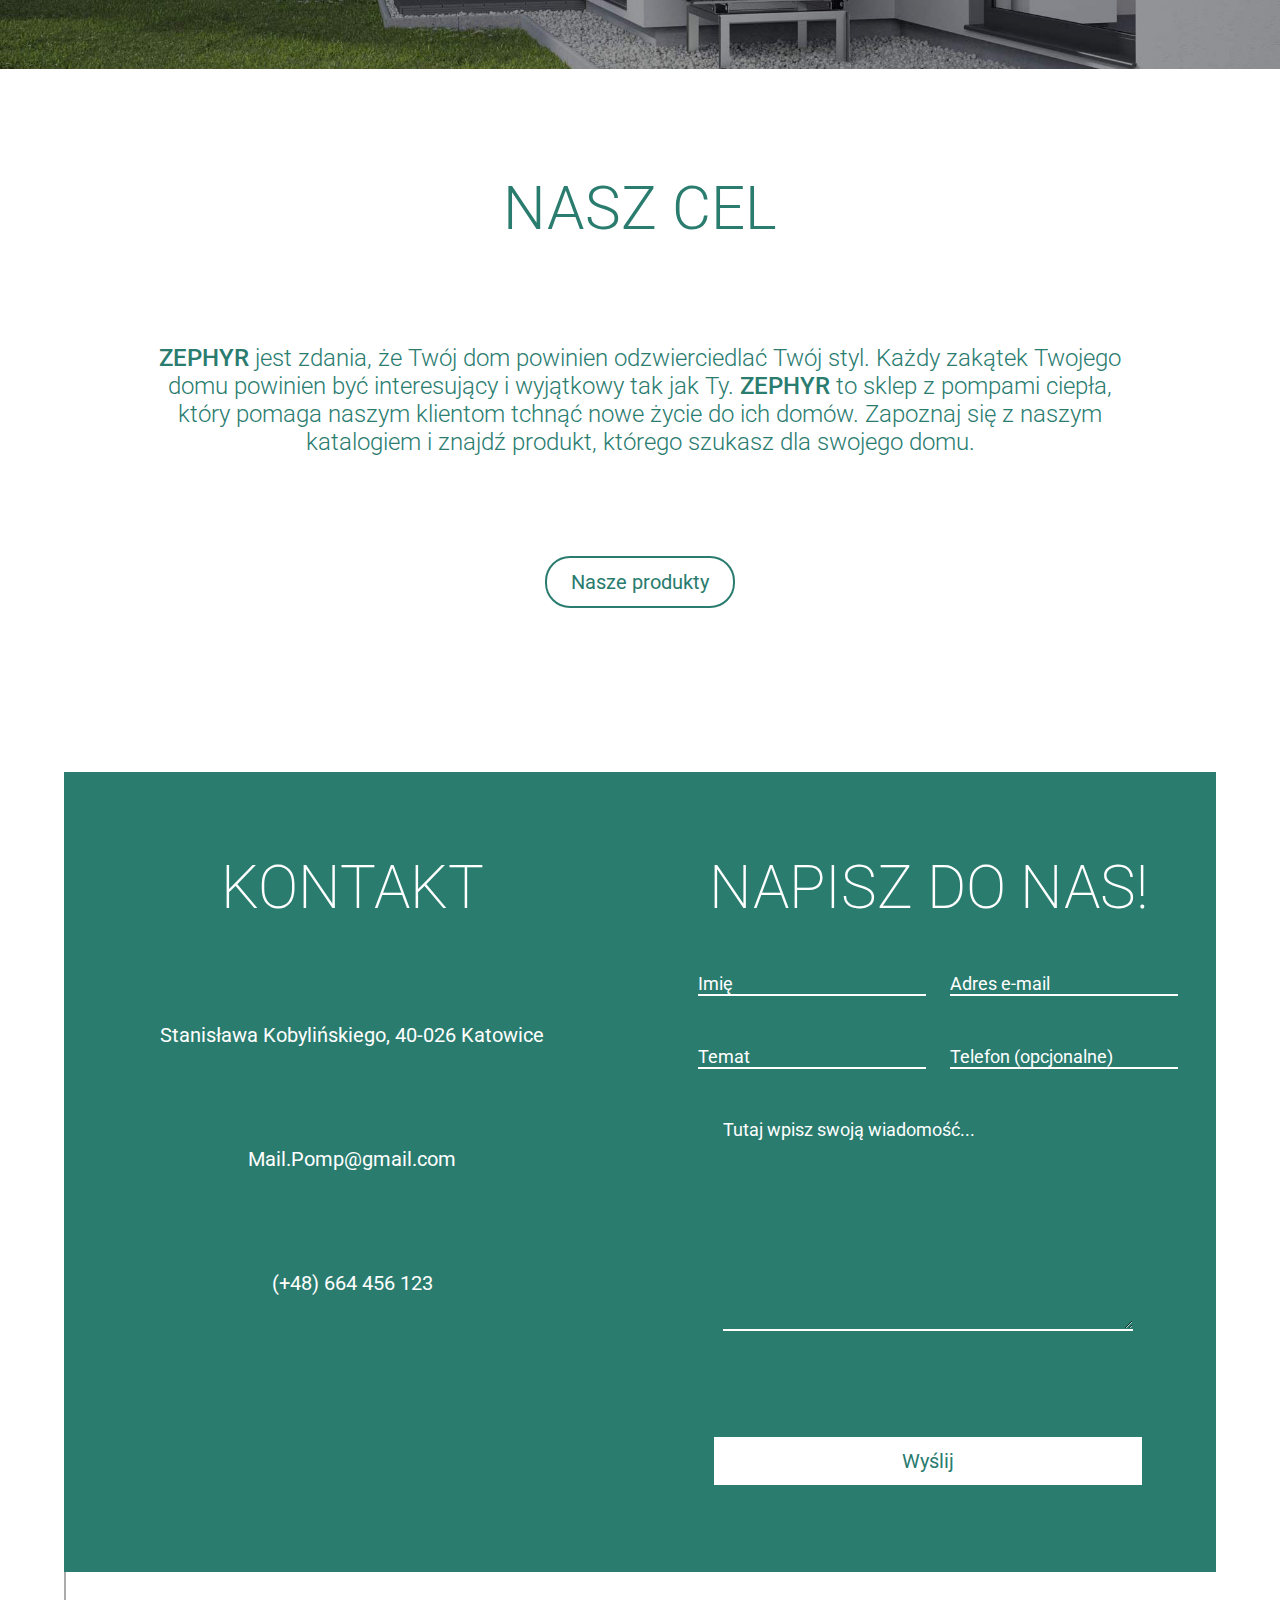
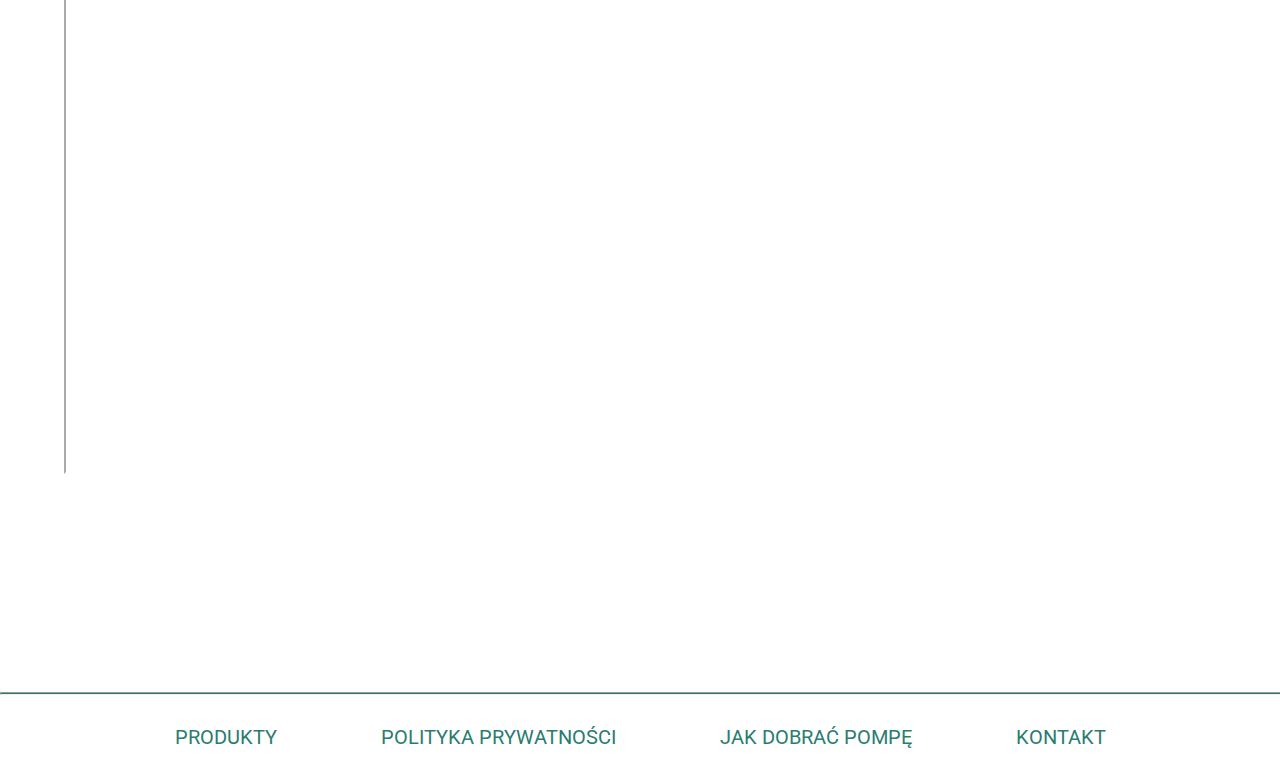
==== commit bc573ece: "Made some cosmetic changes and did a little of resposive desing" ====
--- a/index.html
+++ b/index.html
@@ -63,7 +63,8 @@
 			</div>
 		</div>
 
-		<section class="contact" id="contact">
+		<section class="contact">
+			<div id="contact"></div>
 			<div class="row">
 				<div class="column left">
 					<h2>Kontakt</h2>
@@ -107,5 +108,14 @@
 				></iframe>
 			</section>
 		</section>
+		<footer class="footer">
+			<hr />
+			<div class="footer-nav">
+				<a href="products.html">Produkty</a>
+				<a href="products.html">Polityka prywatności</a>
+				<a href="howToChooseHeatPump.html">Jak dobrać pompę</a>
+				<a href="index.html#contact">Kontakt</a>
+			</div>
+		</footer>
 	</body>
 </html>
--- a/indexStyles.css
+++ b/indexStyles.css
@@ -1,20 +1,22 @@
 * {
 	margin: 0px;
 	padding: 0px;
+	color: #2a7c6f;
+	font-family: "Roboto", sans-serif;
 }
 
 html {
 	scroll-behavior: smooth;
 }
 
-body::-webkit-scrollbar {
+/*body::-webkit-scrollbar {
 	padding: 0;
 	margin: 0;
 
 	overflow-y: scroll;
-	-ms-overflow-style: none; /* IE and Edge */
-	scrollbar-width: none; /* Firefox */
-	display: none; /* Hide scrollbar for Chrome, Safari and Opera */
+	-ms-overflow-style: none;
+	scrollbar-width: none;
+	display: none;
 }
 
 /* 
@@ -29,11 +31,9 @@
 
 .header a {
 	float: left;
-	color: #2a7c6f;
 	text-transform: uppercase;
 	margin-right: 50px;
 	text-align: center;
-	font-family: "Roboto", sans-serif;
 	padding: 18px;
 	font-weight: 300;
 	text-decoration: none;
@@ -84,8 +84,6 @@
 .column {
 	margin-top: 150px;
 	float: left;
-	color: #2a7c6f;
-	font-family: "Roboto", sans-serif;
 }
 .left {
 	width: 50%;
@@ -108,7 +106,7 @@
 	text-transform: uppercase;
 }
 .pump-description h2 {
-	font-weight: 400;
+	font-weight: 300;
 	margin: 50px 0px;
 }
 .pump-description h3 {
@@ -197,13 +195,10 @@
 	transform: translate(-50%, -550%);
 	font-size: 60px;
 	text-transform: uppercase;
-	font-family: "Roboto", sans-serif;
 	font-weight: 300;
 }
 
 .our-history {
-	color: #2a7c6f;
-	font-family: "Roboto", sans-serif;
 	text-align: center;
 }
 
@@ -224,7 +219,6 @@
 
 .btn {
 	background-color: white;
-	color: #2a7c6f;
 	border: 2px solid #2a7c6f;
 	outline: none;
 	border-radius: 25px;
@@ -248,14 +242,19 @@
 
 /*CONTACT CONTACT CONTACT*/
 /*CONTACT CONTACT CONTACT*/
+#contact {
+	margin-bottom: -50px;
+}
 .contact {
 	padding: 5% 5%;
 }
+.contact h2 {
+	color: white;
+}
 
 .contact .column {
 	float: left;
 	color: white;
-	font-family: "Roboto", sans-serif;
 	text-align: center;
 	background-color: #2a7c6f;
 	height: 800px;
@@ -270,10 +269,11 @@
 	text-transform: uppercase;
 }
 .contact span {
+	color: white;
 	display: block;
 	margin-top: 100px;
 	font-size: large;
-	font-weight: 300;
+	font-weight: 3200;
 	margin-bottom: 50px;
 }
 .contact .right {
@@ -302,10 +302,6 @@
 ::-ms-input-placeholder {
 	/* Microsoft Edge */
 	color: white;
-}
-
-.container {
-	font-family: "Roboto", sans-serif;
 }
 
 input {
@@ -329,13 +325,11 @@
 
 textarea {
 	margin-top: 50px;
-	width: 440px;
+	width: 410px;
 	background-color: #2a7c6f;
-
 	outline: 0;
 	border-width: 0 0 2px;
 	border-color: white;
-	font-family: "Roboto", sans-serif;
 	font-size: 18px;
 	color: white;
 }
@@ -349,21 +343,23 @@
 	color: white;
 }
 
-@media screen and (max-width: 1200px) {
+@media screen and (min-width: 950px) {
+	.contact span {
+		font-size: 20px;
+	}
+	.contact h2 {
+		font-size: 60px;
+	}
+}
+@media screen and (max-width: 1250px) {
 	.contact .left span {
-		font-size: 20px;
+		font-size: 25px;
 	}
 	.contact {
 		padding: 2% 2%;
 	}
-}
-
-@media screen and (min-width: 950px) {
-	.contact span {
-		font-size: 25px;
-	}
-	.contact h2 {
-		font-size: 60px;
+	#contact {
+		margin-top: 100px;
 	}
 }
 
@@ -376,3 +372,58 @@
 	border-color: white;
 	border-top: #2a7c6f;
 }
+
+/*FOOTER FOOTER FOOTER*/
+/*FOOTER FOOTER FOOTER*/
+
+hr {
+	background-color: #2a7c6f;
+	height: 1px;
+	margin-top: 150px;
+	width: 99.9%;
+}
+
+.footer {
+	margin: auto;
+	text-align: center;
+	padding: 0px;
+}
+.footer-nav {
+	padding: 30px;
+}
+.footer-nav a {
+	text-decoration: none;
+	font-size: 20px;
+	margin-left: 100px;
+	text-transform: uppercase;
+}
+.footer-nav a:first-child {
+	margin: 0px;
+}
+.footer-nav a:hover {
+	color: #70ccbd;
+}
+
+@media screen and (max-width: 1050px) {
+	.footer-nav a {
+		margin-left: 50px;
+		font-size: 18px;
+	}
+}
+@media screen and (max-width: 900px) {
+	.footer-nav a {
+		margin-left: 30px;
+	}
+}
+@media screen and (max-width: 715px) {
+	.footer-nav a {
+		font-size: 15px;
+		margin-left: 15px;
+	}
+	.footer-nav a:first-child {
+		margin: 0px;
+	}
+}
+
+/*FOOTER FOOTER FOOTER*/
+/*FOOTER FOOTER FOOTER*/
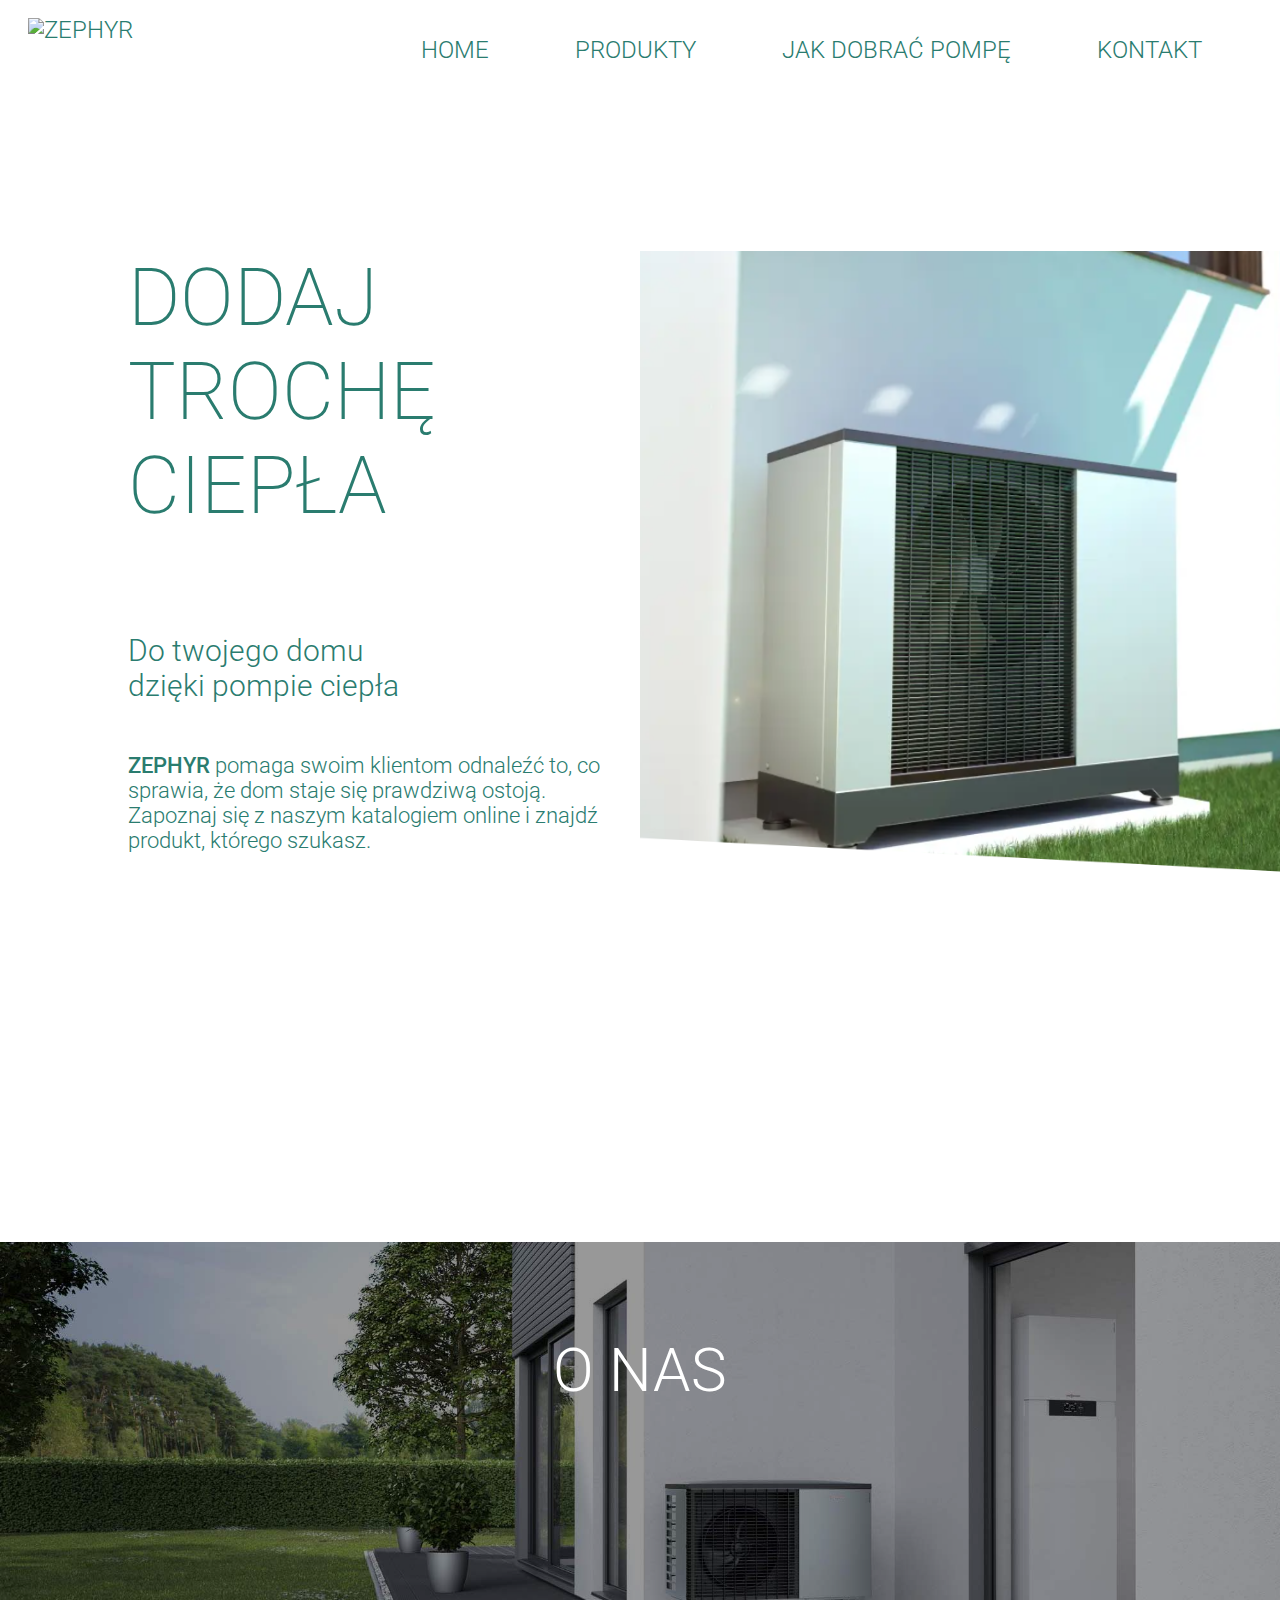
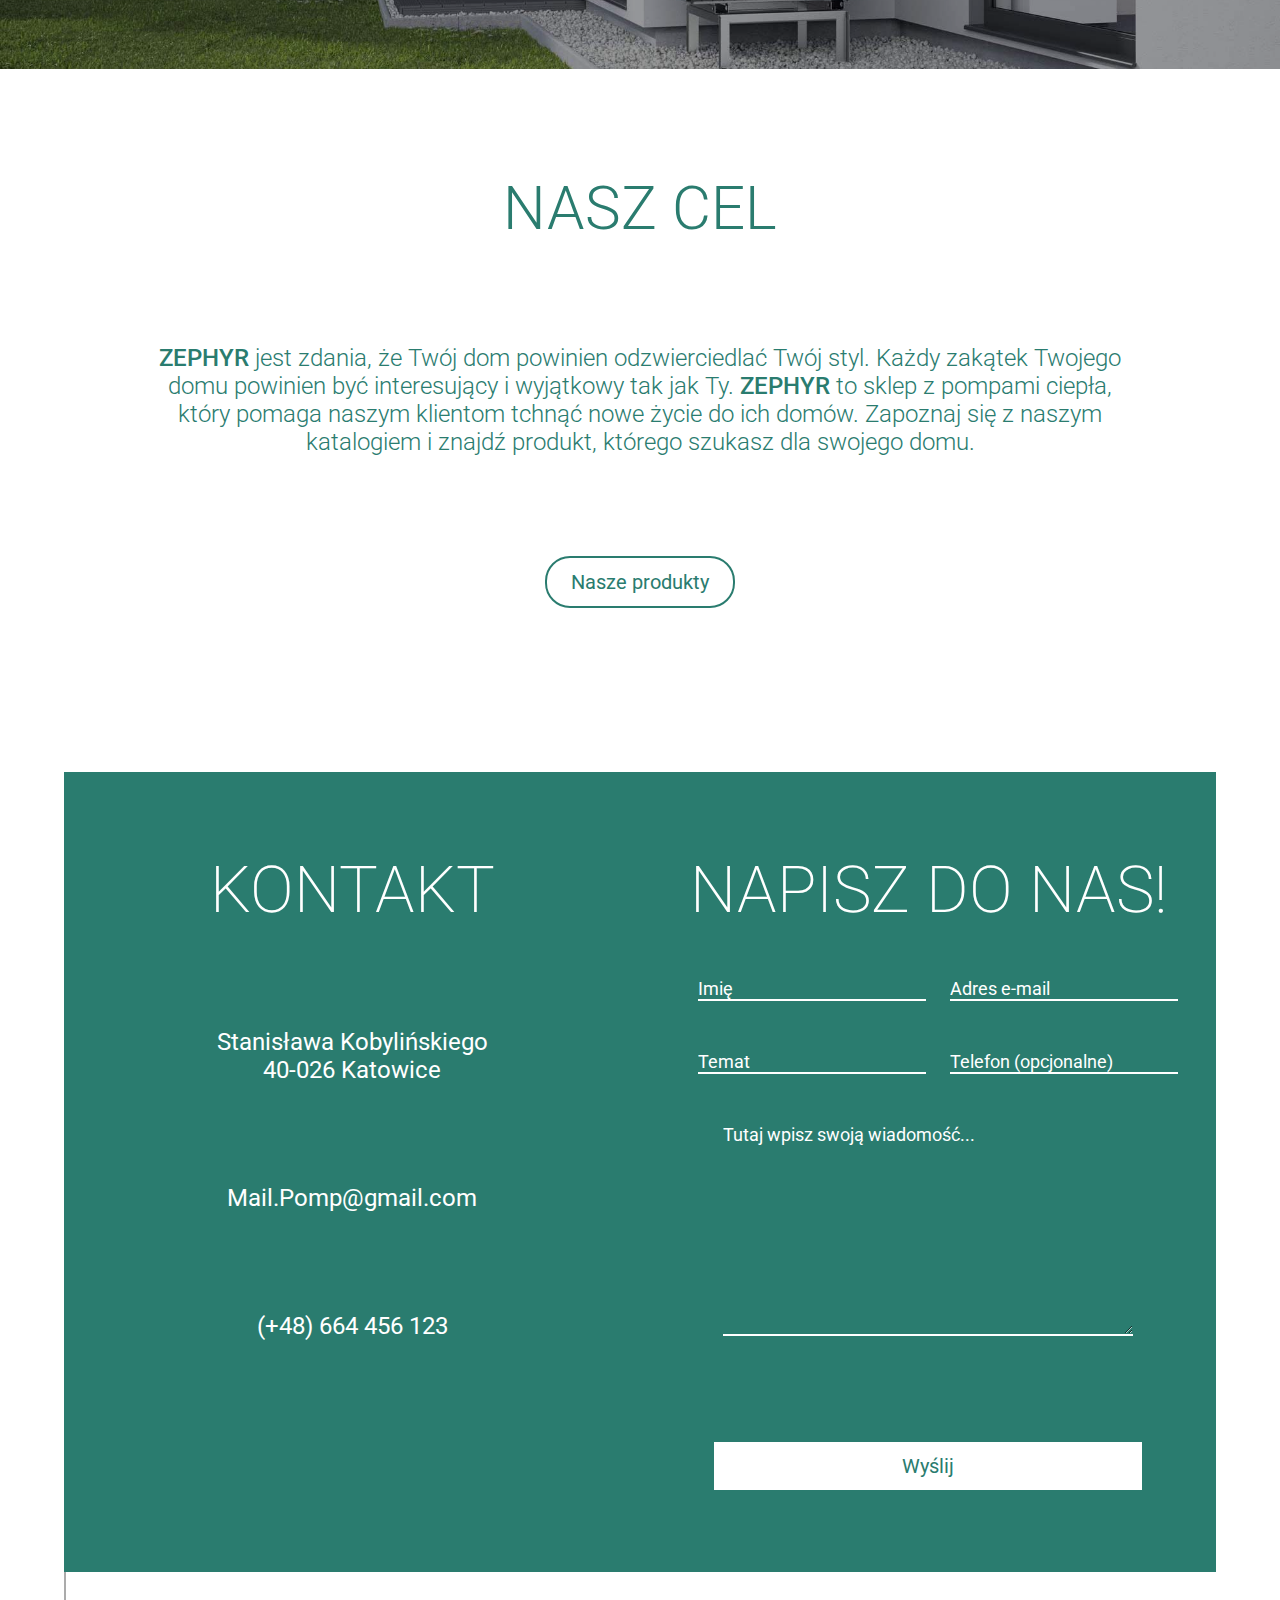
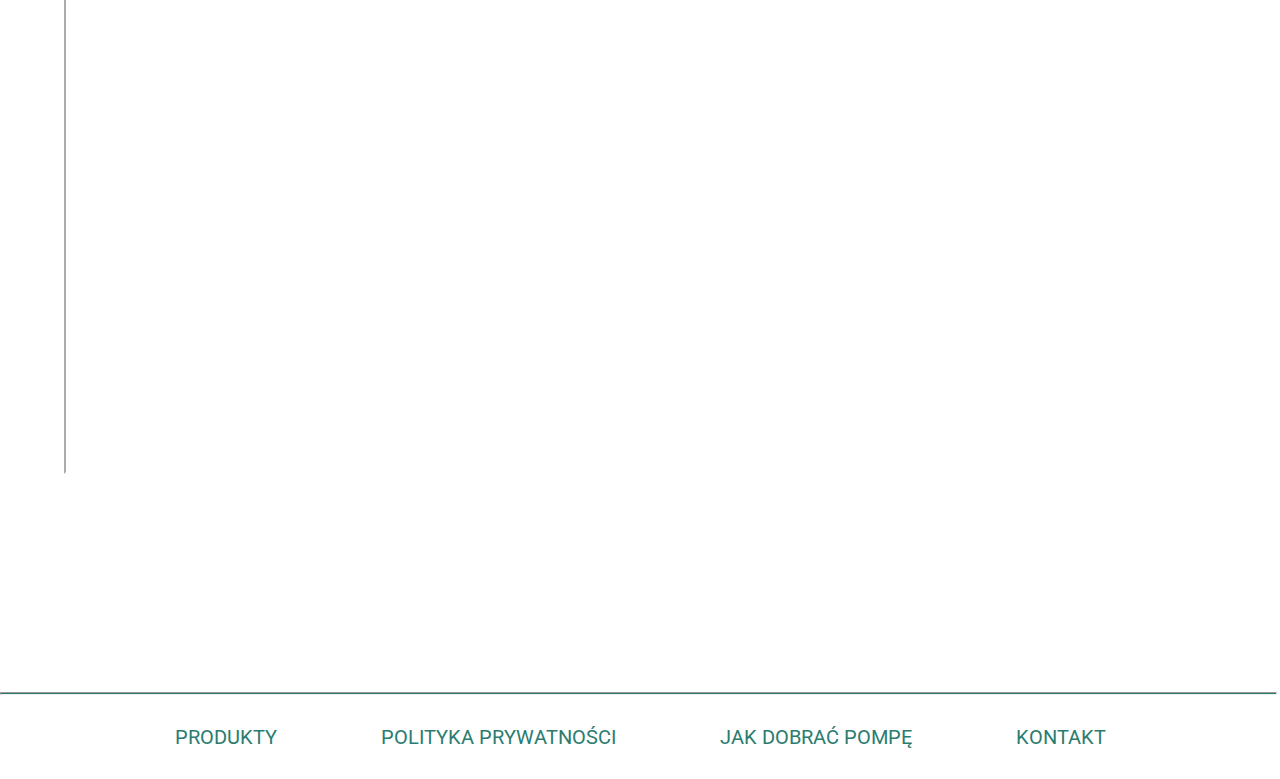
==== commit 82da4d7f: "Added product table specification" ====
--- a/index.html
+++ b/index.html
@@ -68,9 +68,12 @@
 			<div class="row">
 				<div class="column left">
 					<h2>Kontakt</h2>
-					<span class="address">Stanisława Kobylińskiego, 40-026 Katowice</span>
-					<span class="email">Mail.Pomp@gmail.com</span>
-					<span class="phone">(+48) 664 456 123</span>
+					<p class="address">
+						Stanisława Kobylińskiego <br />
+						40-026 Katowice
+					</p>
+					<p class="email">Mail.Pomp@gmail.com</p>
+					<p class="phone">(+48) 664 456 123</p>
 				</div>
 				<div class="column right">
 					<div class="container">
--- a/indexStyles.css
+++ b/indexStyles.css
@@ -66,6 +66,10 @@
 		display: block;
 		text-align: center;
 	}
+	.logo {
+		margin-top: -20px;
+		margin-left: -30px;
+	}
 	.header-right {
 		float: none;
 	}
@@ -163,8 +167,9 @@
 
 	.pump-description h3 {
 		margin: auto;
+		padding: 25px;
 		margin-top: 50px;
-		font-size: 22px;
+		font-size: 20px;
 	}
 }
 
@@ -237,11 +242,19 @@
 	color: white;
 }
 
+@media screen and (max-width: 1100px) {
+	.our-history article {
+		font-size: 20px;
+		padding: 0 5%;
+	}
+}
+
 /*ABOUT-US ABOUT-US ABOUT-US*/
 /*ABOUT-US ABOUT-US ABOUT-US*/
 
 /*CONTACT CONTACT CONTACT*/
 /*CONTACT CONTACT CONTACT*/
+
 #contact {
 	margin-bottom: -50px;
 }
@@ -265,27 +278,19 @@
 .contact h2 {
 	margin-top: 80px;
 	font-weight: 200;
-	font-size: 70px;
-	text-transform: uppercase;
-}
-.contact span {
+	font-size: 65px;
+	text-transform: uppercase;
+}
+.contact p {
 	color: white;
 	display: block;
 	margin-top: 100px;
-	font-size: large;
+	font-size: 24px;
 	font-weight: 3200;
 	margin-bottom: 50px;
 }
 .contact .right {
 	width: 50%;
-}
-
-@media screen and (max-width: 1001px) {
-	.contact .column {
-		width: 100%;
-		padding: 0%;
-		margin-top: 20px;
-	}
 }
 
 ::placeholder {
@@ -343,23 +348,43 @@
 	color: white;
 }
 
-@media screen and (min-width: 950px) {
-	.contact span {
-		font-size: 20px;
-	}
+@media screen and (max-width: 1250px) {
+	.contact .left p {
+		font-size: 24px;
+	}
+	.contact {
+		padding: 2% 2%;
+	}
+	#contact {
+		margin-top: 100px;
+	}
+
 	.contact h2 {
 		font-size: 60px;
 	}
 }
-@media screen and (max-width: 1250px) {
-	.contact .left span {
-		font-size: 25px;
-	}
-	.contact {
-		padding: 2% 2%;
-	}
-	#contact {
-		margin-top: 100px;
+
+@media screen and (max-width: 1000px) {
+	.contact .column {
+		width: 100%;
+		padding: 0%;
+		margin-top: 20px;
+	}
+
+	.contact p {
+		font-size: 18px;
+	}
+	.contact h2 {
+		font-size: 65px;
+	}
+}
+
+@media screen and (max-width: 950px) {
+	.contact h2 {
+		font-size: 57px;
+	}
+	.contact p {
+		font-size: 14px;
 	}
 }
 
@@ -380,7 +405,7 @@
 	background-color: #2a7c6f;
 	height: 1px;
 	margin-top: 150px;
-	width: 99.9%;
+	width: 99.6%;
 }
 
 .footer {
